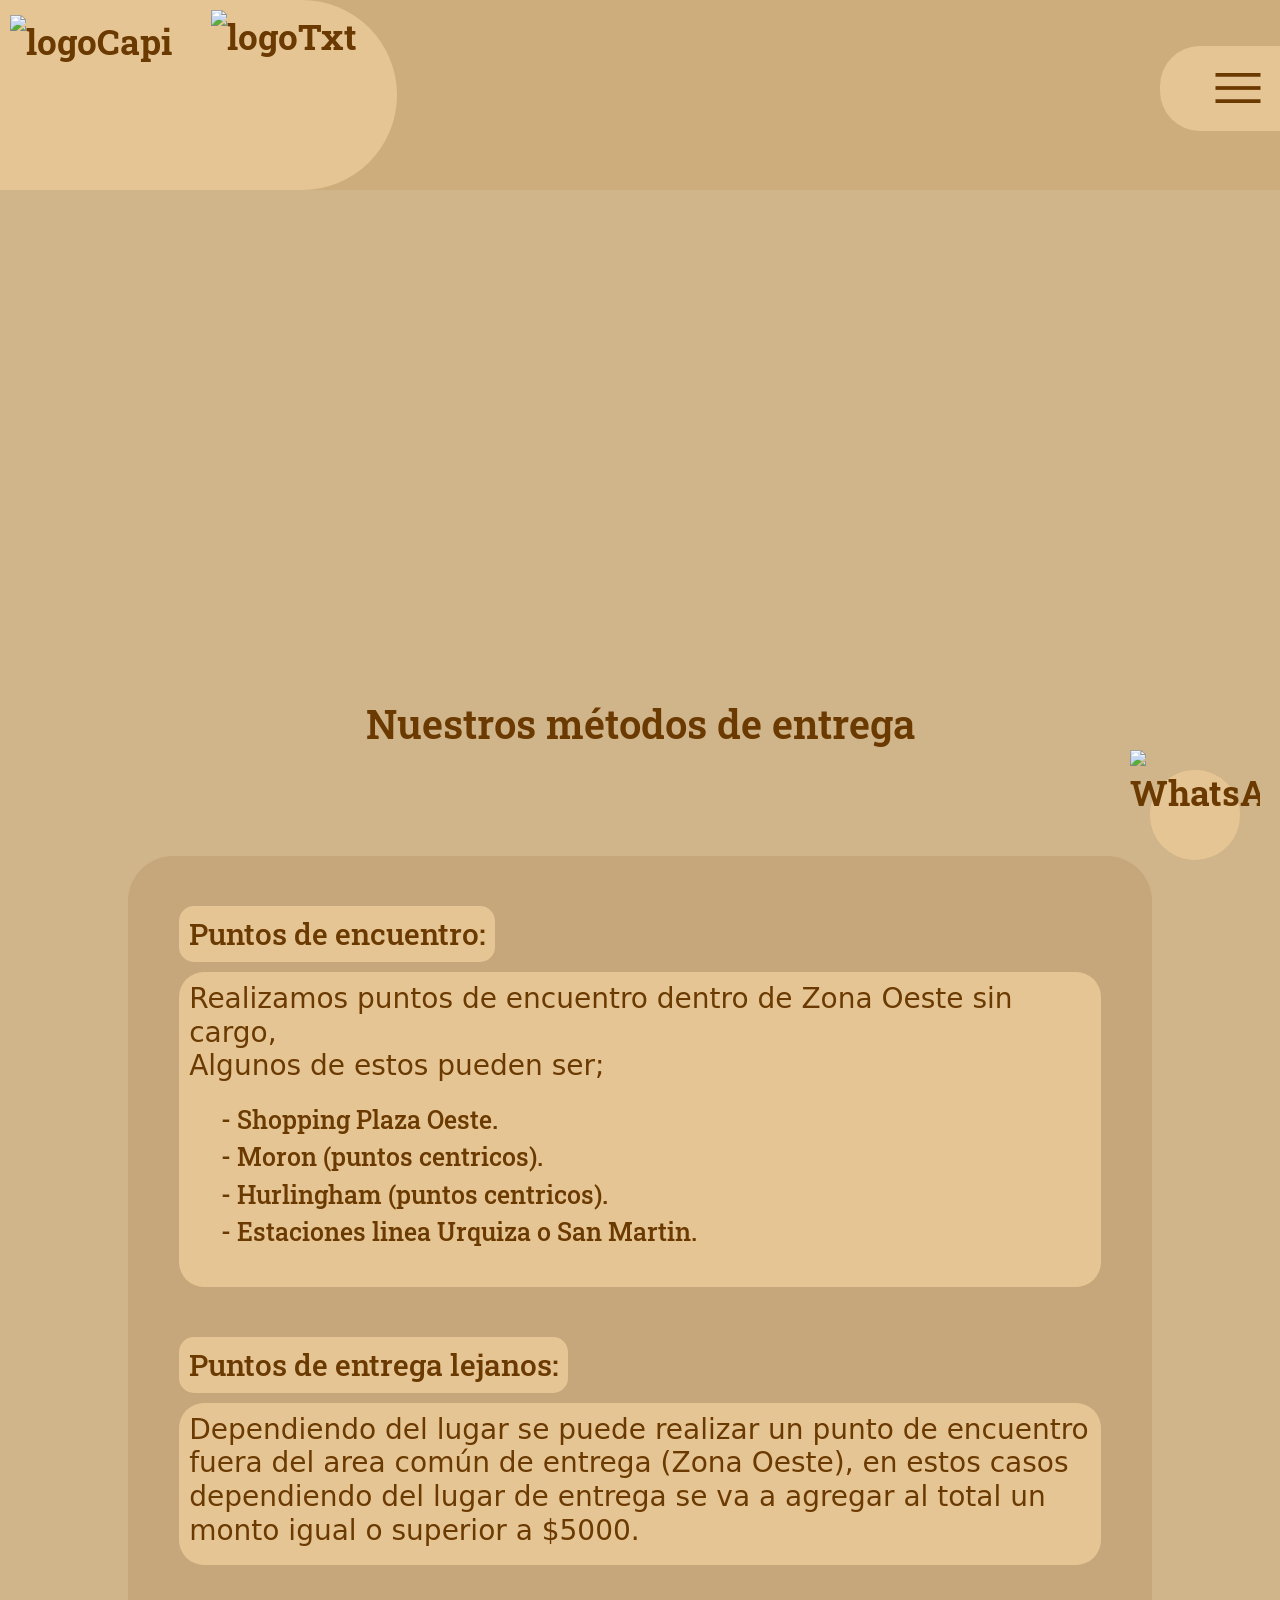
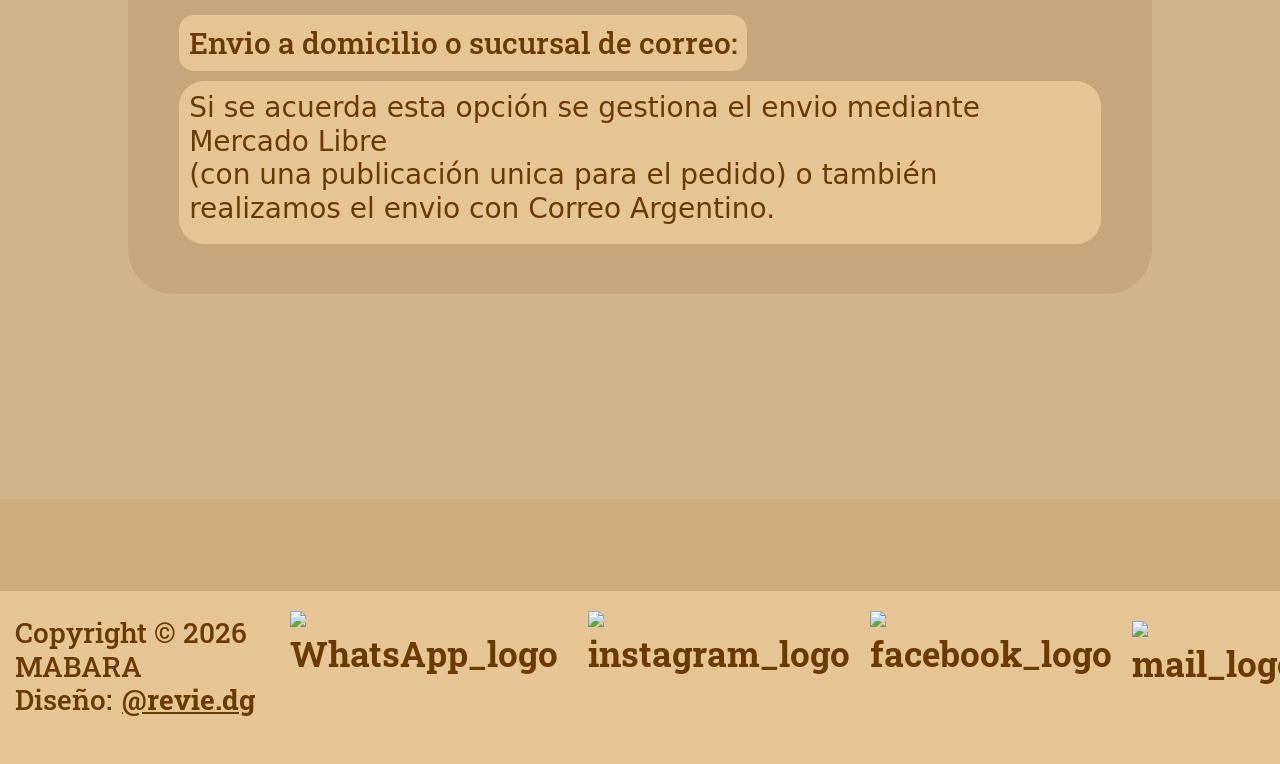
==== entregas.html @ 4dc9cf47 "Create entregas.html" ====
<!DOCTYPE html>
<html lang="en">

<head>
    <meta charset="UTF-8">
    <meta name="viewport" content="width=device-width, initial-scale=1.0">
    <title>MABARA - Entregas</title>
    <link rel="icon" type="image/png" sizes="32x32" href="./css/media/logoFavicon.png" />

    <link rel="stylesheet" href="./css/style.css" />

    <link href="https://cdn.jsdelivr.net/npm/bootstrap@5.3.8/dist/css/bootstrap.min.css" rel="stylesheet"
        integrity="sha384-sRIl4kxILFvY47J16cr9ZwB07vP4J8+LH7qKQnuqkuIAvNWLzeN8tE5YBujZqJLB" crossorigin="anonymous">
    <script src="https://cdn.jsdelivr.net/npm/bootstrap@5.3.8/dist/js/bootstrap.bundle.min.js"
        integrity="sha384-FKyoEForCGlyvwx9Hj09JcYn3nv7wiPVlz7YYwJrWVcXK/BmnVDxM+D2scQbITxI"
        crossorigin="anonymous"></script>

    <link href="https://fonts.googleapis.com/css2?family=Material+Symbols+Outlined" rel="stylesheet" />
</head>

<body class="bodyStyle" data-page="entregas" style="align-items: center;">
    <header id="header">
        <nav>
            <div id="logoCapiNav">
                <a href="/index.html">
                    <img src="./css/media/logoCapi.png" alt="logoCapi" id="logoCapi">
                </a>

                <a href="/index.html">
                    <img src="./css/media/logoTxt.png" alt="logoTxt" id="logoTxt">
                </a>
            </div>
            <ul id="accesosNav">
                <li>
                    <a class="accesos" href="index.html" data-link="index">Inicio</a>
                </li>
                <li>
                    <a class="accesos" href="entregas.html" data-link="entregas">Entregas</a>
                </li>
                <li>
                    <a class="accesos" href="nosotros.html" data-link="nosotros">Nosotros</a>
                </li>
            </ul>
            <ul target="_blank" aria-label="menuIcon" id="menuIconDiv">
                <button data-bs-toggle="modal" data-bs-target="#modalMenu"
                    style="background-color: transparent; border: transparent;">
                    <span id="menuIcon" class="material-symbols-outlined">
                        menu
                    </span>
                </button>
            </ul>
            <div id="redesNav">
                <a id="logoWpp" style="font-size: small !important; margin-left: 25px;"
                    href="https://api.whatsapp.com/send/?phone=5491126848312" target="_blank" rel="noopener noreferrer">
                    <img src="./css/media/logoWpp.png" alt="whatsapp" class="redesSociales">
                </a>
                <a style="font-size: small !important;" href="https://www.instagram.com/mabara.ar" target="_blank"
                    rel="noopener noreferrer">
                    <img src="./css/media/logoIg.png" alt="instagram" class="redesSociales">
                </a>
                <a style="font-size: small !important;" href="https://www.facebook.com/mabara.art" target="_blank"
                    rel="noopener noreferrer">
                    <img src="./css/media/logoFb.png" alt="facebook" class="redesSociales"
                        style="width: 65px; height: 55px;">
                </a>
                <a style="font-size: small !important;"
                    href="https://mail.google.com/mail/?view=cm&fs=1&to=mabara.contacto@gmail.com" target="_blank"
                    rel="noopener noreferrer">
                    <img src="./css/media/logoMail.png" alt="gmail" class="redesSociales">
                </a>
            </div>
        </nav>

        <div class="modal fade" id="modalMenu" data-bs-keyboard="false" tabindex="-1"
            aria-labelledby="staticBackdropLabel" aria-hidden="true">
            <div class="modal-dialog modal-dialog-centered">
                <div class="modal-content" style="background-color: #CDAD7B;">
                    <div class="modal-header">
                        <h1 class="modal-title fs-5" id="staticBackdropLabel"
                            style="font-family: 'Roboto Slab', serif; font-size: 28px !important; color: #6B3A01;">
                            Menu</h1>
                        <button data-bs-dismiss="modal" aria-label="Close"
                            style="position: absolute; right: 0; cursor: pointer; background-color: transparent; border: transparent;">
                            <span id="iconCloseModal" class="material-symbols-outlined">
                                close
                            </span>
                        </button>
                    </div>
                    <div class="modal-body">
                        <ul id="accesosNavModal">
                            <li style="padding: 20px;">
                                <a class="accesos" href="index.html" data-link="index">Inicio</a>
                            </li>
                            <li style="padding: 20px;">
                                <a class="accesos" href="entregas.html" data-link="entregas">Entregas</a>
                            </li>
                            <li style="padding: 20px;">
                                <a class="accesos" href="nosotros.html" data-link="nosotros">Nosotros</a>
                            </li>
                        </ul>
                    </div>
                    <div class="modal-footer justify-content-center">
                        <button id="btnCloseModal" data-bs-dismiss="modal" aria-label="Close">Cerrar</button>
                    </div>
                </div>
            </div>
        </div>
    </header>

    <div id="tituloNosDiv">
        <h4 id="tituloNos" style="font-size: 45px">Nuestros métodos de entrega</h4>
    </div>

    <main id="divMainMe">

        <h1 class="mobileEntregas titulosEntregasSt">
            Puntos de encuentro:</h1>
        <div class="divPuntoDeEncuentro">
            <h3 style="color: #6B3A01;">Realizamos puntos de encuentro dentro de Zona Oeste sin cargo,<br>Algunos de
                estos pueden ser;</h3>
            <ul style="font-size: 25px; font-weight: 500 !important;">
                <li>- Shopping Plaza Oeste.</li>
                <li>- Moron (puntos centricos).</li>
                <li>- Hurlingham (puntos centricos).</li>
                <li>- Estaciones linea Urquiza o San Martin.</li>
            </ul>
        </div>

        <h1 class="mobileEntregas titulosEntregasSt">
            Puntos de entrega lejanos:</h1>
        <div class="divPuntoDeEncuentro">
            <h3 style="color: #6B3A01;">Dependiendo del lugar se puede realizar un punto de encuentro fuera del area
                común de entrega (Zona Oeste), en estos casos dependiendo del lugar de entrega se va a agregar al total
                un monto igual o superior a $5000.</h3>
        </div>

        <h1 class="mobileEntregas titulosEntregasSt">
            Envio a domicilio o sucursal de correo:</h1>
        <div class="divPuntoDeEncuentro" style="margin-bottom: 50px;">
            <h3 style="color: #6B3A01;">Si se acuerda esta opción se gestiona el envio mediante Mercado Libre<br>(con
                una publicación unica para el pedido) o también realizamos el envio con Correo Argentino.</h3>
        </div>

    </main>

    <footer id="footer">
        <div id="copyrightDiv">
            <h1 style="width: 100%; padding: 15px; font-size: 28px !important;">Copyright © 2026 
                MABARA<br>Diseño:<a style="font-size: 28px !important; text-decoration: underline !important;" href="https://www.instagram.com/revie.dg" target="_blank" rel="noopener noreferrer">@revie.dg</a></h1>
            <div style="display: inline-flex; padding-right: 60px;">
                <a href="https://api.whatsapp.com/send/?phone=5491126848312" target="_blank" rel="noopener noreferrer">
                    <img class="redesSociales" src="./css/media/logoWpp.png" alt="WhatsApp_logo"
                        style="width: 50px; height: 50px; margin-bottom: 45px;">
                </a>
                <a href="https://www.instagram.com/mabara.ar" target="_blank" rel="noopener noreferrer">
                    <img class="redesSociales" src="./css/media/logoIg.png" alt="instagram_logo"
                        style="width: 60px; height: 55px; padding-left: 10px; margin-bottom: 45px;">
                </a>
                <a href="https://www.facebook.com/mabara.art" target="_blank" rel="noopener noreferrer">
                    <img class="redesSociales" src="./css/media/logoFb.png" alt="facebook_logo"
                        style="width: 65px; height: 55px; margin-bottom: 45px;">
                </a>
                <a href="https://mail.google.com/mail/?view=cm&fs=1&to=mabara.contacto@gmail.com" target="_blank"
                    rel="noopener noreferrer">
                    <img class="redesSociales" src="./css/media/logoMail.png" alt="mail_logo"
                        style="width: 50px; height: 50px; padding-top: 10px; margin-bottom: 45px;">
                </a>
            </div>
        </div>
    </footer>

    <a id="wpp" href="https://api.whatsapp.com/send/?phone=5491126848312&text&type=phone_number&app_absent=0"
        class="whatsapp-float" target="_blank" aria-label="Chat en WhatsApp">
        <img src="./css/media/logoWppFixed.png" alt="WhatsApp" loading="lazy">
    </a>

    <a target="_blank" aria-label="toTopIcon">
        <span id="toTopIcon" class="material-symbols-outlined toTopIcon">
            arrow_upward
        </span>
    </a>

    <script src="./code.js"></script>
</body>

</html>
---- css/style.css ----
@import url('https://fonts.googleapis.com/css2?family=Roboto+Slab:wght@100..900&family=Rokkitt:ital,wght@0,100..900;1,100..900&display=swap');

.bodyStyle {
    background-color: #D1B58A;
    /* acomodar el foooter */
    min-height: 100vh;
    display: flex;
    flex-direction: column;
    position: relative;
}

.activo {
    color: #E6C595 !important;
    background-color: #6B3A01 !important;
    padding: 15px;
    border-radius: 15px;
}

#header {
    background-color: #CDAD7B;
    width: 100%;
    height: 190px;
    top: 0;
    left: 0;
    right: 0;
    position: absolute;
    display: flex;
}

#logoCapiNav {
    position: absolute;
    left: 0;
    height: 100%;
    width: max-content;
    background-color: #E6C595;
    border-top-right-radius: 95px;
    border-bottom-right-radius: 95px;
}

#logoCapi {
    height: 85%;
    width: auto;
    margin-top: 15px;
}

#logoTxt {
    height: 35%;
    width: auto;
    margin-top: 5px;
    margin-left: 10px;
    padding-right: 30px;
}

a,
ul {
    list-style: none;
    text-decoration: none !important;
    color: #6B3A01 !important;
    font-size: 35px;
    font-family: 'Roboto Slab', serif;
    font-weight: 700;
    border-radius: 15px;
    padding: 10px;
    transition: all 0.4s ease;
}

.accesos:hover {
    color: #E6C595 !important;
    background-color: #6B3A01 !important;
    padding: 15px;
    border-radius: 15px;
}

#accesosNavModal{
    display: flex;
    flex-direction: column;
    align-items: center;
    justify-content: center;
}

#menuIconDiv {
    display: none;
    position: absolute;
    right: 0;
    top: 24%;
    height: 45%;
    width: min-content;
    max-width: 200px;
    background-color: #E6C595;
    border-bottom-right-radius: 0px;
    border-top-right-radius: 0px;
    border-top-left-radius: 40px;
    border-bottom-left-radius: 40px;
    align-items: center;
    justify-content: center;
    cursor: pointer;
}

#menuIcon {
    display: flex;
    font-size: 60px !important;
    color: #6B3A01 !important;
    cursor: pointer;
    margin-left: 10%;
    transition: all 0.3s ease;
    border-radius: 15px;
    padding: 3px;
}

#menuIcon:hover {
    scale: 0.92;
}

#btnMenuIcon:focus {
    outline: none !important;
    box-shadow: none !important;
}

#accesosNav {
    position: absolute;
    margin-left: 650px;
    display: flex;
    align-items: center;
    gap: 65px;
    margin-top: 60px;
}

#accesosNavMobile {
    display: none;
    background-color: #CDAD7B;
    width: 100%;
    height: max-content;
    margin-top: 290px;
    border-radius: 0px;
    text-align: center;
    align-items: center;
}

#redesNav {
    position: absolute;
    right: 0;
    top: 115px;
    display: flex;
    width: max-content;
    height: 75px;
    background-color: #E6C595;
    margin-top: 75px;
    border-bottom-left-radius: 40px;
}

.redesSociales {
    height: 90%;
    width: auto;
    transition: all 0.3s ease;
}

.redesSociales:hover {
    transform: scale(1.15);
}

#mainDiv {
    display: flex;
    flex-direction: column;
    width: 100%;
    height: max-content;
    /* Ajustado para que no choque con el header */
    margin-bottom: 350px;
    justify-content: center;
    align-items: center;
    /* Esto centra verticalmente el slide */
    text-align: center;
    padding: 20px;
    /* Un poco de aire a los costados en celular */
}

#slideDiv {
    display: flex;
    flex-direction: column;
    justify-content: center;
    /* Centra contenido verticalmente */
    align-items: center;
    /* RESPONSIVIDAD: */
    width: 90%;
    /* Ocupa todo lo disponible... */
    max-width: 570px;
    /* ...hasta llegar a 700px */
    height: auto;
    /* Altura automática según el contenido */
    padding-bottom: 40px;
    /* Espacio para el texto de abajo */
    background-color: #b09871be;
    border-radius: 45px;
    box-shadow: 0 10px 20px rgba(0, 0, 0, 0.1);
    /* Sombra suave opcional */
    margin-top: 350px;
    margin-bottom: 350px;
}

#tituloSlide {
    color: #6B3A01;
    font-size: 30px !important;
    font-family: 'Roboto Slab', serif;
    padding-top: 70px;
}

.imgTxt {
    color: #6B3A01;
    font-size: 15px;
    font-family: 'Roboto Slab', serif;
    padding: 10px;
}

h5 {
    color: #6B3A01 !important;
    font-size: 30px !important;
    font-family: 'Roboto Slab', serif;
    padding: 7px;
    width: max-content;
    background-color: #CDAD7B;
    border-radius: 10px;
}

h1 {
    color: #6B3A01 !important;
    font-size: 30px !important;
    font-family: 'Roboto Slab', serif;
    margin: 0;
    /* elimina el espacio extra por defecto */
    padding: 5px 10px;
    /* menos padding vertical */
    width: max-content;
}

/* Quitamos el ancho fijo del item para que la animación sea fluida */
.imgSlide {
    /* Quitamos el padding gigante de 70px que achicaba mucho la foto */
    width: 100%;
    max-width: 650px;
    /* Tamaño máximo de la foto en escritorio */
    height: auto;
    max-height: 600px;
    /* Para que no sean eternas de alto */
    object-fit: contain;
    /* Asegura que se vea la foto entera */
    margin: 0 auto;
    /* Centrar */
    padding: 20px;
    /* Padding más moderado */
    border-radius: 60px !important;
    /* Bordes un poco redondeados a la foto */
    padding: 70px;
}

#textoFooter {
    color: #6B3A01;
    font-family: 'Roboto Slab', serif;
    font-weight: bold;
    font-size: 30px;
    margin-top: 10px;
    margin-bottom: 20px;
    background-color: #E6C595;
    width: 85%;
    border-radius: 25px;
    padding: 20px;
}

#divCatalogo {
    margin-top: 350px;
    width: 100%;
    height: max-content;
    display: flex;
    flex-direction: column;
    text-align: center;
    align-items: center;
    justify-content: center;
    justify-items: center;
}

.material-symbols-outlined {
    color: #6B3A01 !important;
    font-size: 50px !important;
    cursor: default;
}

#inputSearch {
    height: 55px;
    width: 80%;
    border: none;
    border-bottom: 7px solid #6B3A01;
    border-radius: 5px;
    margin: 10px;
    background-color: transparent;
    font-size: 30px;
    color: #6B3A01;
    font-family: 'Roboto Slab', serif;
    padding-left: 5px;
    padding-bottom: 10px;
}

#inputSearch:focus {
    outline: none !important;
}

#inputSearch::placeholder {
    color: #6b3a0196;
    font-size: 30px;
    opacity: 0.85;
}

#divSearch {
    display: flex;
    align-items: center;
    text-align: center;
    justify-content: center;
    width: 90%;
}

#divFiltrado {
    display: flex;
    height: min-content;
    width: min-content;
    background-color: #b098716c;
    margin-top: 60px;
    text-align: center;
    align-items: center;
    justify-content: center;
    justify-items: center;
    padding: 25px;
    border-radius: 50px;
}

.radioInpsSt {
    display: flex;
    border: 4px solid #6B3A01;
    border-radius: 10px;
    padding: 20px;
    width: max-content;
    height: auto;
    color: #6B3A01;
    font-family: 'Roboto Slab', serif;
    font-weight: 700;
    font-size: 25px;
    margin-left: 20px;
}

.form-check-input {
    outline: none !important;
    /* Elimina el borde azul al enfocar */
    box-shadow: none !important;
    /* Elimina la sombra al enfocar */
    border-color: #8B7B53 !important;
    cursor: pointer;
}

.form-check-input:checked {
    background-color: #6B3A01 !important;
    border: 2px solid #E6C595 !important;
}

.categoriaSt {
    border-radius: 10px;
    height: min-content;
    white-space: wrap;
    margin: 0;
    padding: 10px;
    transition: all 0.3s ease;
}

.categoriaSt:hover {
    background-color: #6B3A01 !important;
    color: #E6C595 !important;
    cursor: pointer;
    border-radius: 10px;
    padding: 10px;
    white-space: nowrap;
}

#btnNextCategoria {
    margin-left: 20px;
    padding-top: 100px;
    background-color: transparent;
    border: none;
}

#btnPrevCategoria {
    margin-right: 20px;
    padding-top: 100px;
    background-color: transparent;
    border: none;
}

#btnNextCategoria:focus,
#btnPrevCategoria:focus {
    outline: none !important;
    box-shadow: none !important;
}

#iconoPrevCat {
    cursor: pointer;
    padding: 5px;
    padding-left: 15px;
    border-radius: 40px;
    transition: all 0.3s ease;
}

#iconoPrevCat:hover {
    scale: 1.2;
}


#iconoNextCat {
    cursor: pointer;
    padding: 5px;
    padding-left: 15px;
    border-radius: 40px;
    transition: all 0.3s ease;
}

#iconoNextCat:hover {
    scale: 1.2;
}

/* El contenedor principal de las categorías */
#divCategorias {
    margin-top: 100px;
    display: flex;
    /* Alinea los items en una fila */
    overflow-x: auto;
    /* Permite el scroll horizontal */
    overflow-y: hidden;
    /* Evita scroll vertical accidental */
    white-space: nowrap;
    /* Obliga a los items a quedarse en una sola línea */
    gap: 15px;
    /* Espacio entre cada categoría */
    padding: 10px 5px;
    /* Espacio para que no respire contra los bordes */

    /* Mejora el scroll en móviles */
    scroll-snap-type: x mandatory;
    scroll-behavior: smooth;
    -webkit-overflow-scrolling: touch;
}

/* Los items individuales (links o botones) */
.item-categoria {
    flex: 0 0 auto;
    /* IMPORTANTE: evita que los botones se achiquen */
    scroll-snap-align: start;
    /* Hace que el item "encaje" al scrollear */
    display: inline-block;
}

/* Para Chrome, Safari y Opera */
#divCategorias::-webkit-scrollbar {
    display: none;
}

/* Para IE, Edge y Firefox */
#divCategorias {
    -ms-overflow-style: none;
    /* IE and Edge */
    scrollbar-width: none;
    /* Firefox */
}

#btnCloseModal{
    font-family: 'Roboto Slab', serif;
    font-size: 25px;
    background-color: transparent;
    border: 2px solid #6B3A01;
    padding: 15px;
    color: #6B3A01;
    border-radius: 10px;
    transition: all 0.3s ease;
    font-weight: 700;
}

#btnCloseModal:hover {
    background-color: #6B3A01;
    color: #E6C595 !important;
    border: 2px solid #6B3A01;
}

#btnViewCategorias {
    font-family: 'Roboto Slab', serif;
    margin-top: 70px;
    font-size: 24px;
    font-weight: 600;
    padding: 10px;
    color: #E6C595;
    background-color: #6B3A01;
    border: none;
    border-radius: 15px;
    box-shadow: 0 4px 8px rgba(0, 0, 0, 0.3);
    transition: all 0.3s ease;
}

#btnViewCategorias:hover {
    transform: scale(0.95);
}

#iconCloseModal{
    cursor: pointer;
    transition: all 0.3s ease;
}

#iconCloseModal:hover{
  rotate: 90deg;
}

/* css productos */

.categoriaTag {
    display: flex;
    font-size: 18px;
    color: #6B3A01;
    opacity: 0.8;
    margin-top: 10px;
    padding: 15px;
}

.productos {
    margin-top: 60px;
    display: grid;
    gap: 50px;
    flex-wrap: wrap;
    /* permite que se apilen en varias filas */
    justify-content: center;
    padding: 30px;
}

.producto {
    position: relative;
    flex: 1 1 150px;
    /* ocupa mínimo 200px y se adapta */
    max-width: 350px;
    height: max-content;
    background-color: #b09871b0;
    border-radius: 10px;
    padding: 15px;
    text-align: center;
    justify-items: center;
    cursor: default;
    transition: transform 0.3s ease;
    font-family: 'Roboto Slab', serif;
    font-weight: 700;
    color: #6B3A01;
    font-size: 28px !important;
    padding: 10px;
    box-shadow: 0 4px 8px rgba(0, 0, 0, 0.3);
}

.producto:hover {
    transform: scale(1.03);
    box-shadow: 0 8px 16px rgba(0, 0, 0, 0.4);
}

.descProducto {
    width: 100%;
    height: max-content;
    background-color: #E6C595;
    text-align: center;
    border-bottom-right-radius: 20px;
    border-bottom-left-radius: 20px;
}

.descProducto:hover {
    cursor: pointer !important;
    border: 2px solid #6B3A01 !important;
    border-top: 0px !important;
}

.descProducto:hover .iconoDescProducto {
    cursor: pointer !important
}

/* Esto oscurece el fondo cuando el modal está abierto */
#lightboxNativo::backdrop {
    background-color: rgba(0, 0, 0, 0.61);
    backdrop-filter: blur(4px);
}

.txtDesc {
    font-size: 20px !important;
    padding: 15px;
    width: 95%;
    /* Ocupa el ancho disponible */

    text-align: start !important;

    /* 2. Control de apilamiento (envoltura) */
    white-space: pre-line;
    /* Asegura que el texto salte de línea */
    overflow-wrap: break-word;
    /* Rompe palabras largas si es necesario */
    word-break: break-word;
    /* Compatibilidad adicional */

    /* 3. Opcional: Box-sizing */
    box-sizing: border-box;
    /* Asegura que el padding no agrande el ancho total */

    display: none;
    /* Oculto por defecto */

    /* --- CAMBIOS PARA QUE FLOTE --- */
    position: absolute;
    /* Lo saca del flujo y deja de empujar */
    z-index: 100;
    /* Asegura que esté por encima de los botones */
    left: 0;
    /* Alineado a la izquierda del padre */
    background-color: #E6C595;
    /* Usa el mismo color beige de tu card */
    border-radius: 20px;
    /* Opcional: para que combine con las esquinas */
    box-shadow: 0px 10px 15px rgba(0, 0, 0, 0.1);
    /* Opcional: para dar efecto de profundidad */

    /* centrado*/
    left: 0;
    right: 0;
    margin: 0 auto;

    margin-top: 10px;
}

.txtDesc:hover {
    border: 1px solid #6B3A01 !important;
}

#descIconYTextoDiv {
    display: inline-flex;
    cursor: pointer !important
}

#btnTxtVerDesc {
    padding-top: 8px;
    padding-left: 15px;
    font-size: 24px !important;
    cursor: pointer !important;
}

.producto img {
    left: 0;
    width: 100%;
    height: 365px;
    border-top-right-radius: 15px;
    border-top-left-radius: 15px;
    margin-top: 10px;
}

.producto img:hover {
    cursor: zoom-in;
}

.producto p {
    padding: 10px;
    margin: 5px;
    background-color: #E6C595;
    border-radius: 10px;
    width: max-content;
    font-size: 24px !important;
}

.producto h2 {
    padding: 10px;
    margin: 5px;
    border-radius: 10px;
    width: fit-content;
    font-size: 31px !important;
}

.botones {
    display: flex;
    justify-content: space-around;
    margin-top: 15px;
}

.btnProducto {
    background-color: #6B3A01;
    color: #E6C595 !important;
    padding: 8px 12px;
    border-radius: 6px;
    text-decoration: none;
    transition: all 0.3s ease;
    margin: 10px;
    font-size: 22px !important;
}

.btnProducto:hover {
    transform: scale(0.93);
}

.whatsapp-float {
    position: fixed;
    bottom: 40px;
    right: 40px;
    z-index: 999;
    background-color: #E6C595;
    width: 90px;
    height: 90px;
    border-radius: 50%;
    display: flex;
    justify-content: center;
    align-items: center;
    transition: transform 0.3s ease;
}

.whatsapp-float img {
    width: 130px;
    height: 130px;
}

.whatsapp-float:hover {
    transform: scale(1.1);
}

.fade-slide {
    animation: fadeSlide 0.5s ease-in-out;
}

@keyframes fadeSlide {
    from {
        opacity: 0;
        transform: translateX(30px);
    }

    to {
        opacity: 1;
        transform: translateX(0);
    }
}

#toTopIcon {
    background-color: #6B3A01;
    border-radius: 60%;
    font-size: 55px !important;
    padding: 5px;
    cursor: pointer;
    position: fixed;
    color: #E6C595 !important;
    right: 50px;
    bottom: 150px;
    transition: all 0.3s ease;
}

#toTopIcon:hover {
    transform: scale(0.93);
}

.titulo-error {
    color: #6B3A01;
    font-family: 'Roboto Slab', serif;
    font-size: 40px;
    font-weight: bold;
    flex-wrap: wrap;
}

#sinResultados {
    display: none;
    background-color: #b0987148;
    padding: 20px;
    border-radius: 25px;
    max-width: 90%;
    text-align: center;
    justify-content: center;
    align-items: center;
}

#txtSecundarioSr {
    color: #6B3A01;
    font-family: 'Roboto Slab', serif;
    font-size: larger;
}

#footer {
    position: absolute;
    bottom: 0;
    width: 100%;
    background-color: #CDAD7B;
    height: 265px;
    display: flex;
}

#copyrightDiv {
    margin-top: auto;
    display: inline-flex;
    bottom: 0;
    left: 0;
    width: max-content;
    height: 65%;
    background-color: #E6C595;
    border-top-right-radius: 70px;
    text-align: left;
    padding-top: 10px;
}

#mainDivNosotros {
    display: flex;
    align-items: center;
    justify-content: center;
    text-align: center;
    margin-bottom: 100px;
}

#divMainContacto {
    display: flex;
    flex-direction: column;
    width: 35%;
    text-align: center;
    align-items: center;
    margin-right: 10%;
}

#divContactoRedes {
    display: flex;
    flex-direction: column;
    margin-top: 50px;
    background-color: #6b3a01;
    align-items: center;
    padding: 15px;
    border-radius: 35px;
    width: 100%;
}

.listaRedesContacto {
    color: #6B3A01 !important;
    background-color: #E6C595;
    font-size: 28px;
    width: max-content;
    padding: 15px;
}

#divMainMe {
    margin-top: 70px;
    margin-bottom: 450px;
    width: 80%;
    height: max-content;
    background-color: #6b3a011c;
    align-items: center;
    border-radius: 45px;
}

.divPuntoDeEncuentro {
    margin-left: 5%;
    margin-right: 5%;
    padding: 10px;
    width: 90%;
    height: max-content;
    background-color: #E6C595;
    text-align: start;
    border-radius: 25px;
    margin-top: 10px;
}

.titulosEntregasSt {
    background-color: #E6C595;
    padding: 10px;
    font-size: 30px !important;
    margin-top: 50px;
    border-radius: 15px;
    width: max-content;
    margin-left: 5%;
    margin-right: 5%;
    text-align: center;
}

.img-container {
    position: relative;
    width: 100%;
}

.img-producto-principal {
    width: 100%;
    display: block;
    cursor: pointer;
}

.flecha-nav {
    height: min-content;
    position: absolute;
    top: 50%;
    transform: translateY(420%);
    transition: all 0.3s ease;
    background: transparent;
    color: #502f09;
    border: none;
    cursor: pointer;
    font-size: 45px;
}

.flecha-nav:hover {
    color: #E6C595;
}

.flecha-izq {
    left: 5px;
}

.flecha-der {
    right: 5px;
}

#tituloNosDiv {
    width: 100%;
    height: min-content;
    margin-top: 350px;
    text-align: center;
}

#tituloNos {
    color: #6B3A01;
    font-family: 'Roboto Slab', serif;
    font-weight: 600;
}

/* Celulares (pantallas de tamaño chico) */
@media (min-width: 0px) and (max-width: 760px) {
    #redesNav {
        /*
        width: 100%;
        height: auto;
        align-items: center;
        justify-content: center;
        padding: 10px;
        border-radius: 0px;
        */
        display: none;
    }

    .producto {
        max-width: 325px;
    }

    .redesSociales {
        width: 55px;
        /* tamaño fijo para íconos */
        height: auto;
    }

    #menuIconDiv {
        display: flex;
    }

    #accesosNav {
        display: none;
    }

    #logoCapiNav {
        height: 100%;
    }

    #logoCapi {
        height: 60%;
        margin-top: 20%;
    }

    #logoTxt {
        display: none;
        /*
        margin-top: 60px;
        padding-right: 30px;
        */
    }

    #mainDiv {
        margin-top: 200px;
        margin-bottom: 450px;
    }

    #tituloSlide {
        font-size: 24px !important;
        width: fit-content;
        /* Título más chico en celular */
        padding-top: 30px;
    }

    #textoFooter {
        font-size: 24px;
    }

    #slideDiv {
        width: 85%;
        /* En celular ocupa casi todo el ancho */
        border-radius: 30px;
        margin-top: 150px;
        margin-bottom: 400px;
    }

    #divSearch {
        display: flex;
    }

    .item-categoria {
        /* --- LA CLAVE PARA QUE NO SE CORTEN --- */
        white-space: normal;
        /* Permite que el texto largo use 2 renglones */
        text-align: center;
        /* Centra el texto si se divide en dos líneas */
        max-width: 140px;
        /* Limita el ancho para forzar el salto de línea en nombres largos */
        line-height: 1.2;
        /* Reduce el espacio entre renglones del mismo item */
        font-size: 18px !important;
        /* Un tamaño más manejable para celulares */
    }

    .item-categoria:hover {
        /* --- LA CLAVE PARA QUE NO SE CORTEN --- */
        white-space: normal;
        /* Permite que el texto largo use 2 renglones */
        text-align: center;
        /* Centra el texto si se divide en dos líneas */
        max-width: 140px;
        /* Limita el ancho para forzar el salto de línea en nombres largos */
        line-height: 1.2;
        /* Reduce el espacio entre renglones del mismo item */
        font-size: 18px !important;
        /* Un tamaño más manejable para celulares */
    }

    #divControlesCategorias {
        width: 100% !important;
    }

    #divCategorias {
        width: 100% !important;
        font-size: 15px !important;
        margin-top: 50px;
    }

    #btnNextCategoria {
        padding-top: 50px;
    }

    #btnPrevCategoria {
        padding-top: 50px;
    }

    .imgSlide {
        padding: 10px;
        /* Menos padding en celular para que la foto se vea grande */
        max-width: 100%;
    }

    #inputSearch {
        font-size: 19px !important;
    }

    #inputSearch::placeholder {
        font-size: 19px !important;
    }

    #divFiltrado {
        flex-direction: column;
    }

    .radioInpsSt {
        flex-direction: column;
    }

    #divCatalogo {
        margin-top: 35px
    }

    #footer {
        height: 375px;
    }

    #copyrightDiv {
        height: max-content;
        width: 85%;
        flex-direction: column;
    }

    #toTopIcon {
        bottom: 70px;
        right: 50px;
    }

    .whatsapp-float {
        display: none;
    }

    #mainDivNosotros {
        flex-direction: column;
    }

    #divMainContacto {
        margin-top: 350px;
        width: 100%;
        margin-right: 0px;
    }

    #divContactoRedes {
        width: 100%;
        border-radius: 0px;
        align-items: center;
        text-align: center;
    }

    .listaRedesContacto {
        font-size: 26px;
        color: #E6C595 !important;
        background-color: transparent;
        padding: 0px;
    }

    #divMainMe {
        margin-top: 800px;
    }

    .mobileEntregas {
        width: 90%;
    }

    #divPuntoDeEncuentro {
        width: 80%;
    }

    #tituloNosDiv {
        margin-top: 300px;
    }

    #tituloNos {
        font-size: 35px !important;
        text-align: center;
    }

    #divMainMe {
        margin-top: 100px;
    }
}

/* columnas grid productos */

@media (min-width: 0px) and (max-width: 1000px) {
    .productos {
        grid-template-columns: repeat(1, 1fr);
        /* 1 columnas */
    }

    .item-categoria {
        /* --- LA CLAVE PARA QUE NO SE CORTEN --- */
        white-space: normal;
        /* Permite que el texto largo use 2 renglones */
        text-align: center;
        /* Centra el texto si se divide en dos líneas */
        max-width: 140px;
        /* Limita el ancho para forzar el salto de línea en nombres largos */
        line-height: 1.2;
        /* Reduce el espacio entre renglones del mismo item */
        font-size: 18px !important;
        /* Un tamaño más manejable para celulares */
    }

    .item-categoria:hover {
        /* --- LA CLAVE PARA QUE NO SE CORTEN --- */
        white-space: normal;
        /* Permite que el texto largo use 2 renglones */
        text-align: center;
        /* Centra el texto si se divide en dos líneas */
        max-width: 140px;
        /* Limita el ancho para forzar el salto de línea en nombres largos */
        line-height: 1.2;
        /* Reduce el espacio entre renglones del mismo item */
        font-size: 18px !important;
        /* Un tamaño más manejable para celulares */
    }
}

@media (min-width: 1001px) and (max-width: 1300px) {
    .productos {
        grid-template-columns: repeat(2, 1fr);
        /* 2 columnas */
    }
}

@media (min-width: 1301px) and (max-width: 1650px) {
    .productos {
        grid-template-columns: repeat(3, 1fr);
        /* 3 columnas */
    }
}

@media (min-width: 1651px) {
    .productos {
        grid-template-columns: repeat(4, 1fr);
        /* 4 columnas */
    }
}


/* Tablets (pantallas de tamaño medio) */
@media (min-width: 761px) and (max-width: 1400px) {
    #accesosNav {
        display: none;
    }

    .producto {
        max-width: 375px;
    }

    #redesNav {
        /*
        width: 100%;
        height: auto;
        align-items: center;
        justify-content: center;
        padding: 10px;
        border-radius: 0px;
        */
        display: none;
    }

    .redesSociales {
        width: 55px;
        /* tamaño fijo para íconos */
        height: auto;
    }

    #accesosNavMobile {
        display: none;
    }

    #logoCapiNav {
        height: 100%;
    }

    #mainDiv {
        margin-top: 250px;
    }

    #divCatalogo {
        margin-top: 35px
    }

    #divFiltrado {
        flex-direction: column;
    }

    .radioInpsSt {
        flex-direction: column;
    }

    #slideDiv {
        margin-top: 150px;
    }

    #mainDivNosotros {
        flex-direction: column;
    }

    #divMainContacto {
        margin-top: 350px;
        width: 100%;
        margin-right: 0px;
    }

    #divContactoRedes {
        width: 60%;
    }

    .listaRedesContacto {
        font-size: 28px;
    }

    #divMainMe {
        margin-top: 800px;
    }

    #tituloNosDiv {
        margin-top: 700px;
    }

    #tituloNos {
        font-size: 40px !important;
        text-align: center;
    }

    #divMainMe {
        margin-top: 100px;
    }

    #menuIconDiv {
        display: flex;
    }
}


/* Pantallas grandes */
@media (min-width: 1401px) {
    #accesosNav {
        display: flex;
    }

    .producto {
        max-width: 375px;
    }

    #logoCapiNav {
        height: 100%;
    }

    #menuIconDiv {
        display: none;
    }

    #menuIcon {
        display: none;
    }
}
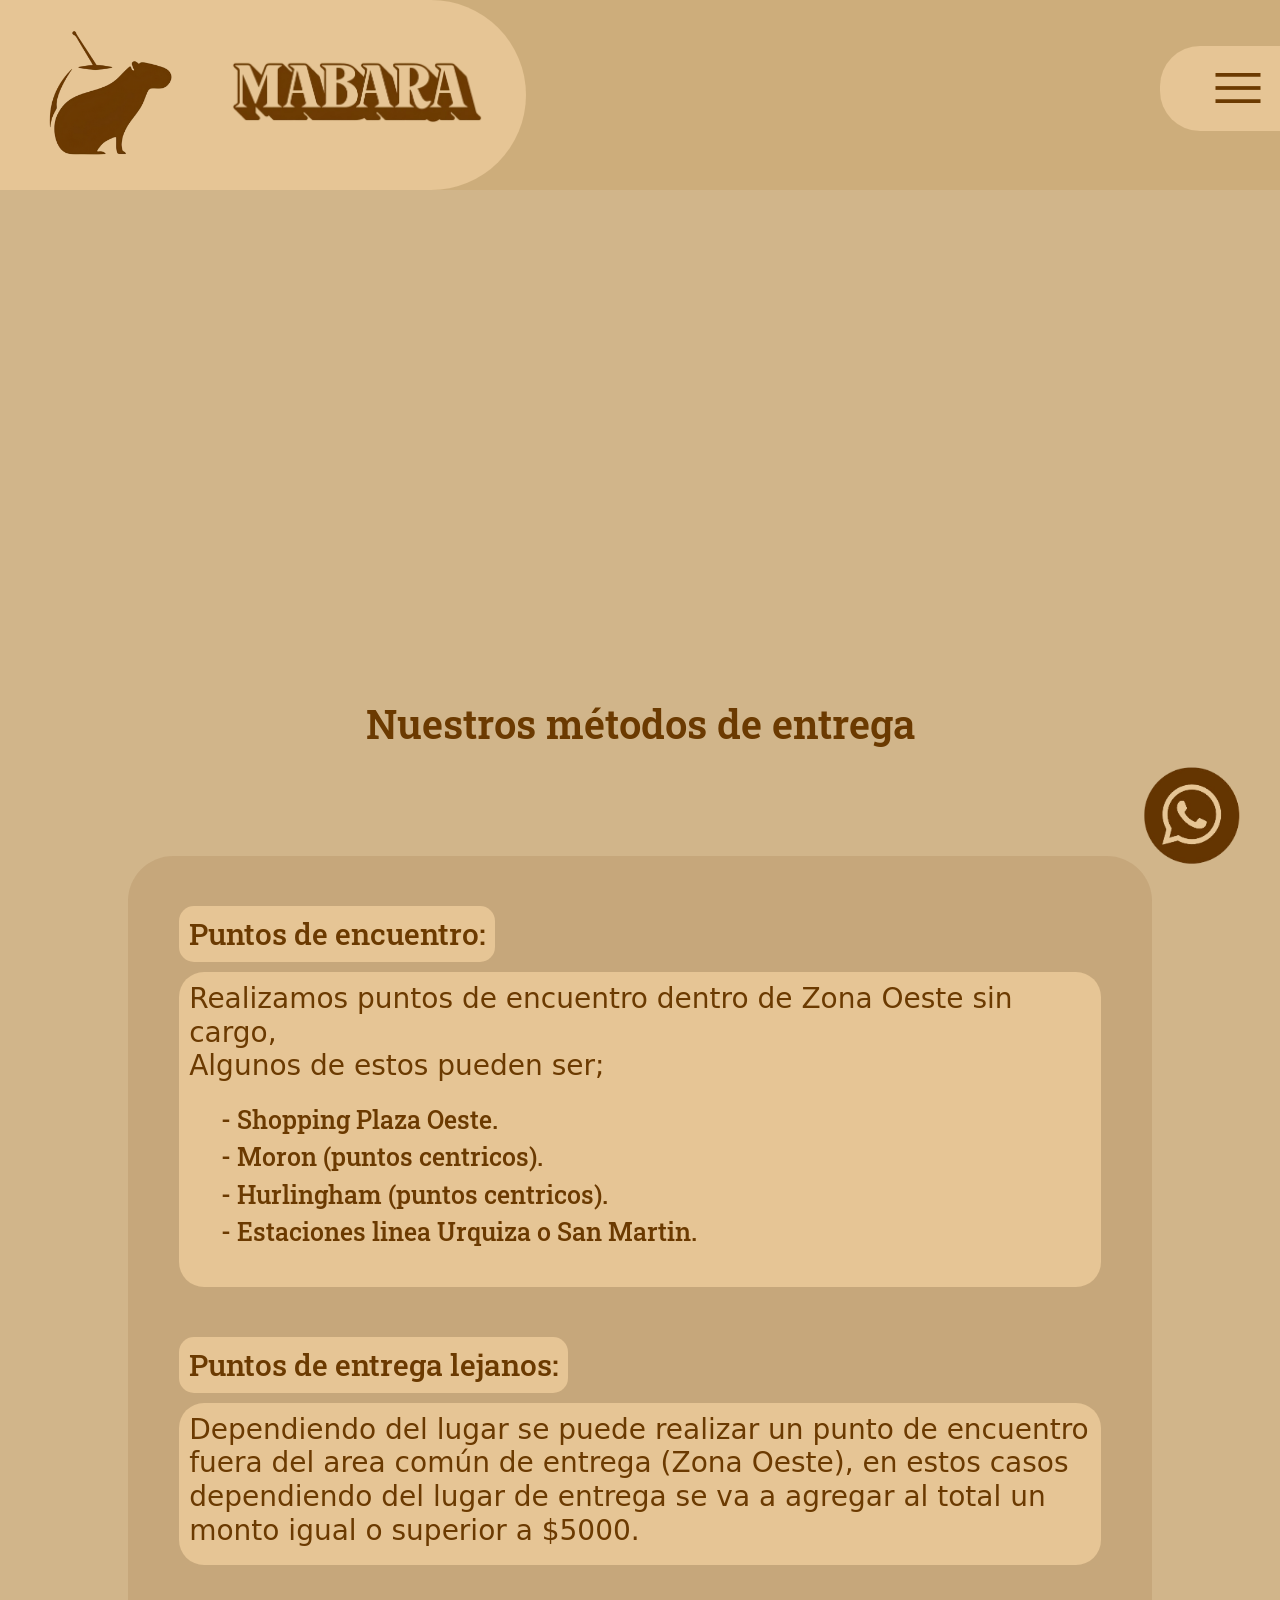
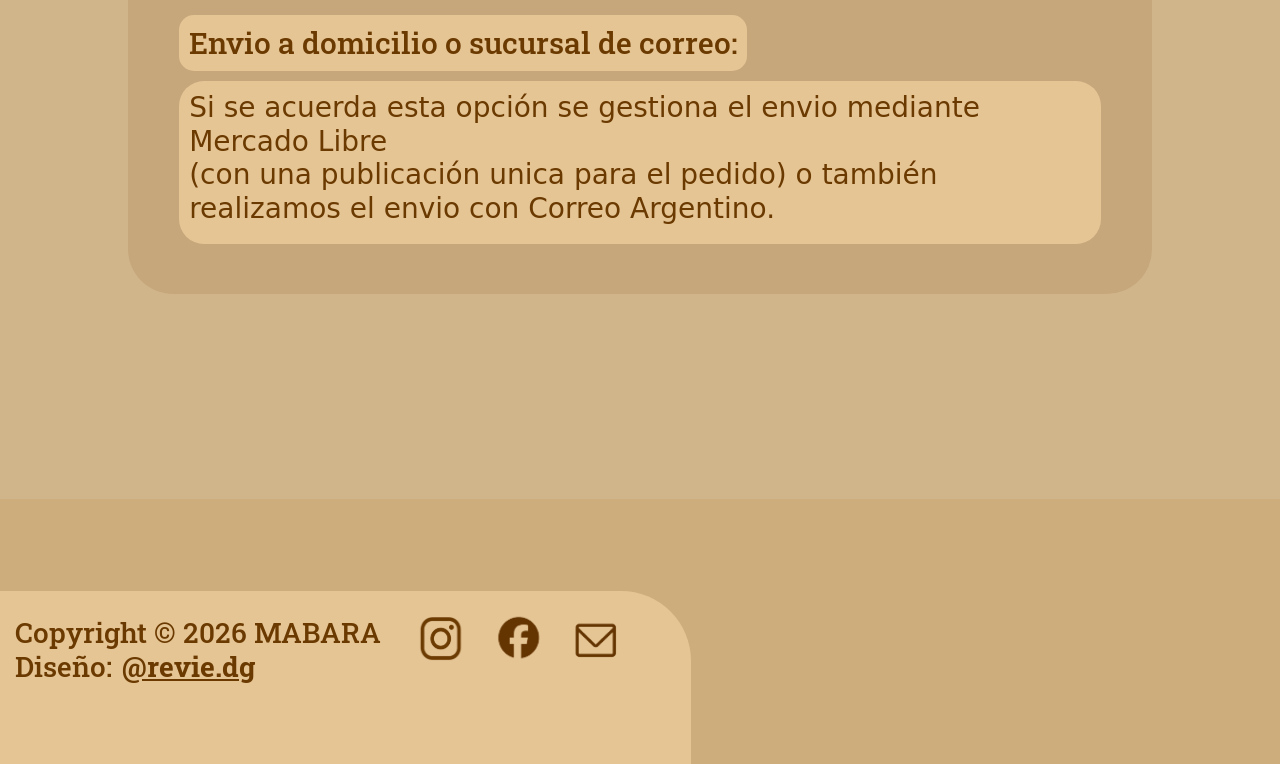
==== commit 70a541e4: "Update entregas.html" ====
--- a/entregas.html
+++ b/entregas.html
@@ -148,10 +148,6 @@
             <h1 style="width: 100%; padding: 15px; font-size: 28px !important;">Copyright © 2026 
                 MABARA<br>Diseño:<a style="font-size: 28px !important; text-decoration: underline !important;" href="https://www.instagram.com/revie.dg" target="_blank" rel="noopener noreferrer">@revie.dg</a></h1>
             <div style="display: inline-flex; padding-right: 60px;">
-                <a href="https://api.whatsapp.com/send/?phone=5491126848312" target="_blank" rel="noopener noreferrer">
-                    <img class="redesSociales" src="./css/media/logoWpp.png" alt="WhatsApp_logo"
-                        style="width: 50px; height: 50px; margin-bottom: 45px;">
-                </a>
                 <a href="https://www.instagram.com/mabara.ar" target="_blank" rel="noopener noreferrer">
                     <img class="redesSociales" src="./css/media/logoIg.png" alt="instagram_logo"
                         style="width: 60px; height: 55px; padding-left: 10px; margin-bottom: 45px;">
--- a/css/style.css
+++ b/css/style.css
@@ -1,1314 +1,1331 @@
-@import url('https://fonts.googleapis.com/css2?family=Roboto+Slab:wght@100..900&family=Rokkitt:ital,wght@0,100..900;1,100..900&display=swap');
-
-.bodyStyle {
-    background-color: #D1B58A;
-    /* acomodar el foooter */
-    min-height: 100vh;
-    display: flex;
-    flex-direction: column;
-    position: relative;
-}
-
-.activo {
-    color: #E6C595 !important;
-    background-color: #6B3A01 !important;
-    padding: 15px;
-    border-radius: 15px;
-}
-
-#header {
-    background-color: #CDAD7B;
-    width: 100%;
-    height: 190px;
-    top: 0;
-    left: 0;
-    right: 0;
-    position: absolute;
-    display: flex;
-}
-
-#logoCapiNav {
-    position: absolute;
-    left: 0;
-    height: 100%;
-    width: max-content;
-    background-color: #E6C595;
-    border-top-right-radius: 95px;
-    border-bottom-right-radius: 95px;
-}
-
-#logoCapi {
-    height: 85%;
-    width: auto;
-    margin-top: 15px;
-}
-
-#logoTxt {
-    height: 35%;
-    width: auto;
-    margin-top: 5px;
-    margin-left: 10px;
-    padding-right: 30px;
-}
-
-a,
-ul {
-    list-style: none;
-    text-decoration: none !important;
-    color: #6B3A01 !important;
-    font-size: 35px;
-    font-family: 'Roboto Slab', serif;
-    font-weight: 700;
-    border-radius: 15px;
-    padding: 10px;
-    transition: all 0.4s ease;
-}
-
-.accesos:hover {
-    color: #E6C595 !important;
-    background-color: #6B3A01 !important;
-    padding: 15px;
-    border-radius: 15px;
-}
-
-#accesosNavModal{
-    display: flex;
-    flex-direction: column;
-    align-items: center;
-    justify-content: center;
-}
-
-#menuIconDiv {
-    display: none;
-    position: absolute;
-    right: 0;
-    top: 24%;
-    height: 45%;
-    width: min-content;
-    max-width: 200px;
-    background-color: #E6C595;
-    border-bottom-right-radius: 0px;
-    border-top-right-radius: 0px;
-    border-top-left-radius: 40px;
-    border-bottom-left-radius: 40px;
-    align-items: center;
-    justify-content: center;
-    cursor: pointer;
-}
-
-#menuIcon {
-    display: flex;
-    font-size: 60px !important;
-    color: #6B3A01 !important;
-    cursor: pointer;
-    margin-left: 10%;
-    transition: all 0.3s ease;
-    border-radius: 15px;
-    padding: 3px;
-}
-
-#menuIcon:hover {
-    scale: 0.92;
-}
-
-#btnMenuIcon:focus {
-    outline: none !important;
-    box-shadow: none !important;
-}
-
-#accesosNav {
-    position: absolute;
-    margin-left: 650px;
-    display: flex;
-    align-items: center;
-    gap: 65px;
-    margin-top: 60px;
-}
-
-#accesosNavMobile {
-    display: none;
-    background-color: #CDAD7B;
-    width: 100%;
-    height: max-content;
-    margin-top: 290px;
-    border-radius: 0px;
-    text-align: center;
-    align-items: center;
-}
-
-#redesNav {
-    position: absolute;
-    right: 0;
-    top: 115px;
-    display: flex;
-    width: max-content;
-    height: 75px;
-    background-color: #E6C595;
-    margin-top: 75px;
-    border-bottom-left-radius: 40px;
-}
-
-.redesSociales {
-    height: 90%;
-    width: auto;
-    transition: all 0.3s ease;
-}
-
-.redesSociales:hover {
-    transform: scale(1.15);
-}
-
-#mainDiv {
-    display: flex;
-    flex-direction: column;
-    width: 100%;
-    height: max-content;
-    /* Ajustado para que no choque con el header */
-    margin-bottom: 350px;
-    justify-content: center;
-    align-items: center;
-    /* Esto centra verticalmente el slide */
-    text-align: center;
-    padding: 20px;
-    /* Un poco de aire a los costados en celular */
-}
-
-#slideDiv {
-    display: flex;
-    flex-direction: column;
-    justify-content: center;
-    /* Centra contenido verticalmente */
-    align-items: center;
-    /* RESPONSIVIDAD: */
-    width: 90%;
-    /* Ocupa todo lo disponible... */
-    max-width: 570px;
-    /* ...hasta llegar a 700px */
-    height: auto;
-    /* Altura automática según el contenido */
-    padding-bottom: 40px;
-    /* Espacio para el texto de abajo */
-    background-color: #b09871be;
-    border-radius: 45px;
-    box-shadow: 0 10px 20px rgba(0, 0, 0, 0.1);
-    /* Sombra suave opcional */
-    margin-top: 350px;
-    margin-bottom: 350px;
-}
-
-#tituloSlide {
-    color: #6B3A01;
-    font-size: 30px !important;
-    font-family: 'Roboto Slab', serif;
-    padding-top: 70px;
-}
-
-.imgTxt {
-    color: #6B3A01;
-    font-size: 15px;
-    font-family: 'Roboto Slab', serif;
-    padding: 10px;
-}
-
-h5 {
-    color: #6B3A01 !important;
-    font-size: 30px !important;
-    font-family: 'Roboto Slab', serif;
-    padding: 7px;
-    width: max-content;
-    background-color: #CDAD7B;
-    border-radius: 10px;
-}
-
-h1 {
-    color: #6B3A01 !important;
-    font-size: 30px !important;
-    font-family: 'Roboto Slab', serif;
-    margin: 0;
-    /* elimina el espacio extra por defecto */
-    padding: 5px 10px;
-    /* menos padding vertical */
-    width: max-content;
-}
-
-/* Quitamos el ancho fijo del item para que la animación sea fluida */
-.imgSlide {
-    /* Quitamos el padding gigante de 70px que achicaba mucho la foto */
-    width: 100%;
-    max-width: 650px;
-    /* Tamaño máximo de la foto en escritorio */
-    height: auto;
-    max-height: 600px;
-    /* Para que no sean eternas de alto */
-    object-fit: contain;
-    /* Asegura que se vea la foto entera */
-    margin: 0 auto;
-    /* Centrar */
-    padding: 20px;
-    /* Padding más moderado */
-    border-radius: 60px !important;
-    /* Bordes un poco redondeados a la foto */
-    padding: 70px;
-}
-
-#textoFooter {
-    color: #6B3A01;
-    font-family: 'Roboto Slab', serif;
-    font-weight: bold;
-    font-size: 30px;
-    margin-top: 10px;
-    margin-bottom: 20px;
-    background-color: #E6C595;
-    width: 85%;
-    border-radius: 25px;
-    padding: 20px;
-}
-
-#divCatalogo {
-    margin-top: 350px;
-    width: 100%;
-    height: max-content;
-    display: flex;
-    flex-direction: column;
-    text-align: center;
-    align-items: center;
-    justify-content: center;
-    justify-items: center;
-}
-
-.material-symbols-outlined {
-    color: #6B3A01 !important;
-    font-size: 50px !important;
-    cursor: default;
-}
-
-#inputSearch {
-    height: 55px;
-    width: 80%;
-    border: none;
-    border-bottom: 7px solid #6B3A01;
-    border-radius: 5px;
-    margin: 10px;
-    background-color: transparent;
-    font-size: 30px;
-    color: #6B3A01;
-    font-family: 'Roboto Slab', serif;
-    padding-left: 5px;
-    padding-bottom: 10px;
-}
-
-#inputSearch:focus {
-    outline: none !important;
-}
-
-#inputSearch::placeholder {
-    color: #6b3a0196;
-    font-size: 30px;
-    opacity: 0.85;
-}
-
-#divSearch {
-    display: flex;
-    align-items: center;
-    text-align: center;
-    justify-content: center;
-    width: 90%;
-}
-
-#divFiltrado {
-    display: flex;
-    height: min-content;
-    width: min-content;
-    background-color: #b098716c;
-    margin-top: 60px;
-    text-align: center;
-    align-items: center;
-    justify-content: center;
-    justify-items: center;
-    padding: 25px;
-    border-radius: 50px;
-}
-
-.radioInpsSt {
-    display: flex;
-    border: 4px solid #6B3A01;
-    border-radius: 10px;
-    padding: 20px;
-    width: max-content;
-    height: auto;
-    color: #6B3A01;
-    font-family: 'Roboto Slab', serif;
-    font-weight: 700;
-    font-size: 25px;
-    margin-left: 20px;
-}
-
-.form-check-input {
-    outline: none !important;
-    /* Elimina el borde azul al enfocar */
-    box-shadow: none !important;
-    /* Elimina la sombra al enfocar */
-    border-color: #8B7B53 !important;
-    cursor: pointer;
-}
-
-.form-check-input:checked {
-    background-color: #6B3A01 !important;
-    border: 2px solid #E6C595 !important;
-}
-
-.categoriaSt {
-    border-radius: 10px;
-    height: min-content;
-    white-space: wrap;
-    margin: 0;
-    padding: 10px;
-    transition: all 0.3s ease;
-}
-
-.categoriaSt:hover {
-    background-color: #6B3A01 !important;
-    color: #E6C595 !important;
-    cursor: pointer;
-    border-radius: 10px;
-    padding: 10px;
-    white-space: nowrap;
-}
-
-#btnNextCategoria {
-    margin-left: 20px;
-    padding-top: 100px;
-    background-color: transparent;
-    border: none;
-}
-
-#btnPrevCategoria {
-    margin-right: 20px;
-    padding-top: 100px;
-    background-color: transparent;
-    border: none;
-}
-
-#btnNextCategoria:focus,
-#btnPrevCategoria:focus {
-    outline: none !important;
-    box-shadow: none !important;
-}
-
-#iconoPrevCat {
-    cursor: pointer;
-    padding: 5px;
-    padding-left: 15px;
-    border-radius: 40px;
-    transition: all 0.3s ease;
-}
-
-#iconoPrevCat:hover {
-    scale: 1.2;
-}
-
-
-#iconoNextCat {
-    cursor: pointer;
-    padding: 5px;
-    padding-left: 15px;
-    border-radius: 40px;
-    transition: all 0.3s ease;
-}
-
-#iconoNextCat:hover {
-    scale: 1.2;
-}
-
-/* El contenedor principal de las categorías */
-#divCategorias {
-    margin-top: 100px;
-    display: flex;
-    /* Alinea los items en una fila */
-    overflow-x: auto;
-    /* Permite el scroll horizontal */
-    overflow-y: hidden;
-    /* Evita scroll vertical accidental */
-    white-space: nowrap;
-    /* Obliga a los items a quedarse en una sola línea */
-    gap: 15px;
-    /* Espacio entre cada categoría */
-    padding: 10px 5px;
-    /* Espacio para que no respire contra los bordes */
-
-    /* Mejora el scroll en móviles */
-    scroll-snap-type: x mandatory;
-    scroll-behavior: smooth;
-    -webkit-overflow-scrolling: touch;
-}
-
-/* Los items individuales (links o botones) */
-.item-categoria {
-    flex: 0 0 auto;
-    /* IMPORTANTE: evita que los botones se achiquen */
-    scroll-snap-align: start;
-    /* Hace que el item "encaje" al scrollear */
-    display: inline-block;
-}
-
-/* Para Chrome, Safari y Opera */
-#divCategorias::-webkit-scrollbar {
-    display: none;
-}
-
-/* Para IE, Edge y Firefox */
-#divCategorias {
-    -ms-overflow-style: none;
-    /* IE and Edge */
-    scrollbar-width: none;
-    /* Firefox */
-}
-
-#btnCloseModal{
-    font-family: 'Roboto Slab', serif;
-    font-size: 25px;
-    background-color: transparent;
-    border: 2px solid #6B3A01;
-    padding: 15px;
-    color: #6B3A01;
-    border-radius: 10px;
-    transition: all 0.3s ease;
-    font-weight: 700;
-}
-
-#btnCloseModal:hover {
-    background-color: #6B3A01;
-    color: #E6C595 !important;
-    border: 2px solid #6B3A01;
-}
-
-#btnViewCategorias {
-    font-family: 'Roboto Slab', serif;
-    margin-top: 70px;
-    font-size: 24px;
-    font-weight: 600;
-    padding: 10px;
-    color: #E6C595;
-    background-color: #6B3A01;
-    border: none;
-    border-radius: 15px;
-    box-shadow: 0 4px 8px rgba(0, 0, 0, 0.3);
-    transition: all 0.3s ease;
-}
-
-#btnViewCategorias:hover {
-    transform: scale(0.95);
-}
-
-#iconCloseModal{
-    cursor: pointer;
-    transition: all 0.3s ease;
-}
-
-#iconCloseModal:hover{
-  rotate: 90deg;
-}
-
-/* css productos */
-
-.categoriaTag {
-    display: flex;
-    font-size: 18px;
-    color: #6B3A01;
-    opacity: 0.8;
-    margin-top: 10px;
-    padding: 15px;
-}
-
-.productos {
-    margin-top: 60px;
-    display: grid;
-    gap: 50px;
-    flex-wrap: wrap;
-    /* permite que se apilen en varias filas */
-    justify-content: center;
-    padding: 30px;
-}
-
-.producto {
-    position: relative;
-    flex: 1 1 150px;
-    /* ocupa mínimo 200px y se adapta */
-    max-width: 350px;
-    height: max-content;
-    background-color: #b09871b0;
-    border-radius: 10px;
-    padding: 15px;
-    text-align: center;
-    justify-items: center;
-    cursor: default;
-    transition: transform 0.3s ease;
-    font-family: 'Roboto Slab', serif;
-    font-weight: 700;
-    color: #6B3A01;
-    font-size: 28px !important;
-    padding: 10px;
-    box-shadow: 0 4px 8px rgba(0, 0, 0, 0.3);
-}
-
-.producto:hover {
-    transform: scale(1.03);
-    box-shadow: 0 8px 16px rgba(0, 0, 0, 0.4);
-}
-
-.descProducto {
-    width: 100%;
-    height: max-content;
-    background-color: #E6C595;
-    text-align: center;
-    border-bottom-right-radius: 20px;
-    border-bottom-left-radius: 20px;
-}
-
-.descProducto:hover {
-    cursor: pointer !important;
-    border: 2px solid #6B3A01 !important;
-    border-top: 0px !important;
-}
-
-.descProducto:hover .iconoDescProducto {
-    cursor: pointer !important
-}
-
-/* Esto oscurece el fondo cuando el modal está abierto */
-#lightboxNativo::backdrop {
-    background-color: rgba(0, 0, 0, 0.61);
-    backdrop-filter: blur(4px);
-}
-
-.txtDesc {
-    font-size: 20px !important;
-    padding: 15px;
-    width: 95%;
-    /* Ocupa el ancho disponible */
-
-    text-align: start !important;
-
-    /* 2. Control de apilamiento (envoltura) */
-    white-space: pre-line;
-    /* Asegura que el texto salte de línea */
-    overflow-wrap: break-word;
-    /* Rompe palabras largas si es necesario */
-    word-break: break-word;
-    /* Compatibilidad adicional */
-
-    /* 3. Opcional: Box-sizing */
-    box-sizing: border-box;
-    /* Asegura que el padding no agrande el ancho total */
-
-    display: none;
-    /* Oculto por defecto */
-
-    /* --- CAMBIOS PARA QUE FLOTE --- */
-    position: absolute;
-    /* Lo saca del flujo y deja de empujar */
-    z-index: 100;
-    /* Asegura que esté por encima de los botones */
-    left: 0;
-    /* Alineado a la izquierda del padre */
-    background-color: #E6C595;
-    /* Usa el mismo color beige de tu card */
-    border-radius: 20px;
-    /* Opcional: para que combine con las esquinas */
-    box-shadow: 0px 10px 15px rgba(0, 0, 0, 0.1);
-    /* Opcional: para dar efecto de profundidad */
-
-    /* centrado*/
-    left: 0;
-    right: 0;
-    margin: 0 auto;
-
-    margin-top: 10px;
-}
-
-.txtDesc:hover {
-    border: 1px solid #6B3A01 !important;
-}
-
-#descIconYTextoDiv {
-    display: inline-flex;
-    cursor: pointer !important
-}
-
-#btnTxtVerDesc {
-    padding-top: 8px;
-    padding-left: 15px;
-    font-size: 24px !important;
-    cursor: pointer !important;
-}
-
-.producto img {
-    left: 0;
-    width: 100%;
-    height: 365px;
-    border-top-right-radius: 15px;
-    border-top-left-radius: 15px;
-    margin-top: 10px;
-}
-
-.producto img:hover {
-    cursor: zoom-in;
-}
-
-.producto p {
-    padding: 10px;
-    margin: 5px;
-    background-color: #E6C595;
-    border-radius: 10px;
-    width: max-content;
-    font-size: 24px !important;
-}
-
-.producto h2 {
-    padding: 10px;
-    margin: 5px;
-    border-radius: 10px;
-    width: fit-content;
-    font-size: 31px !important;
-}
-
-.botones {
-    display: flex;
-    justify-content: space-around;
-    margin-top: 15px;
-}
-
-.btnProducto {
-    background-color: #6B3A01;
-    color: #E6C595 !important;
-    padding: 8px 12px;
-    border-radius: 6px;
-    text-decoration: none;
-    transition: all 0.3s ease;
-    margin: 10px;
-    font-size: 22px !important;
-}
-
-.btnProducto:hover {
-    transform: scale(0.93);
-}
-
-.whatsapp-float {
-    position: fixed;
-    bottom: 40px;
-    right: 40px;
-    z-index: 999;
-    background-color: #E6C595;
-    width: 90px;
-    height: 90px;
-    border-radius: 50%;
-    display: flex;
-    justify-content: center;
-    align-items: center;
-    transition: transform 0.3s ease;
-}
-
-.whatsapp-float img {
-    width: 130px;
-    height: 130px;
-}
-
-.whatsapp-float:hover {
-    transform: scale(1.1);
-}
-
-.fade-slide {
-    animation: fadeSlide 0.5s ease-in-out;
-}
-
-@keyframes fadeSlide {
-    from {
-        opacity: 0;
-        transform: translateX(30px);
-    }
-
-    to {
-        opacity: 1;
-        transform: translateX(0);
-    }
-}
-
-#toTopIcon {
-    background-color: #6B3A01;
-    border-radius: 60%;
-    font-size: 55px !important;
-    padding: 5px;
-    cursor: pointer;
-    position: fixed;
-    color: #E6C595 !important;
-    right: 50px;
-    bottom: 150px;
-    transition: all 0.3s ease;
-}
-
-#toTopIcon:hover {
-    transform: scale(0.93);
-}
-
-.titulo-error {
-    color: #6B3A01;
-    font-family: 'Roboto Slab', serif;
-    font-size: 40px;
-    font-weight: bold;
-    flex-wrap: wrap;
-}
-
-#sinResultados {
-    display: none;
-    background-color: #b0987148;
-    padding: 20px;
-    border-radius: 25px;
-    max-width: 90%;
-    text-align: center;
-    justify-content: center;
-    align-items: center;
-}
-
-#txtSecundarioSr {
-    color: #6B3A01;
-    font-family: 'Roboto Slab', serif;
-    font-size: larger;
-}
-
-#footer {
-    position: absolute;
-    bottom: 0;
-    width: 100%;
-    background-color: #CDAD7B;
-    height: 265px;
-    display: flex;
-}
-
-#copyrightDiv {
-    margin-top: auto;
-    display: inline-flex;
-    bottom: 0;
-    left: 0;
-    width: max-content;
-    height: 65%;
-    background-color: #E6C595;
-    border-top-right-radius: 70px;
-    text-align: left;
-    padding-top: 10px;
-}
-
-#mainDivNosotros {
-    display: flex;
-    align-items: center;
-    justify-content: center;
-    text-align: center;
-    margin-bottom: 100px;
-}
-
-#divMainContacto {
-    display: flex;
-    flex-direction: column;
-    width: 35%;
-    text-align: center;
-    align-items: center;
-    margin-right: 10%;
-}
-
-#divContactoRedes {
-    display: flex;
-    flex-direction: column;
-    margin-top: 50px;
-    background-color: #6b3a01;
-    align-items: center;
-    padding: 15px;
-    border-radius: 35px;
-    width: 100%;
-}
-
-.listaRedesContacto {
-    color: #6B3A01 !important;
-    background-color: #E6C595;
-    font-size: 28px;
-    width: max-content;
-    padding: 15px;
-}
-
-#divMainMe {
-    margin-top: 70px;
-    margin-bottom: 450px;
-    width: 80%;
-    height: max-content;
-    background-color: #6b3a011c;
-    align-items: center;
-    border-radius: 45px;
-}
-
-.divPuntoDeEncuentro {
-    margin-left: 5%;
-    margin-right: 5%;
-    padding: 10px;
-    width: 90%;
-    height: max-content;
-    background-color: #E6C595;
-    text-align: start;
-    border-radius: 25px;
-    margin-top: 10px;
-}
-
-.titulosEntregasSt {
-    background-color: #E6C595;
-    padding: 10px;
-    font-size: 30px !important;
-    margin-top: 50px;
-    border-radius: 15px;
-    width: max-content;
-    margin-left: 5%;
-    margin-right: 5%;
-    text-align: center;
-}
-
-.img-container {
-    position: relative;
-    width: 100%;
-}
-
-.img-producto-principal {
-    width: 100%;
-    display: block;
-    cursor: pointer;
-}
-
-.flecha-nav {
-    height: min-content;
-    position: absolute;
-    top: 50%;
-    transform: translateY(420%);
-    transition: all 0.3s ease;
-    background: transparent;
-    color: #502f09;
-    border: none;
-    cursor: pointer;
-    font-size: 45px;
-}
-
-.flecha-nav:hover {
-    color: #E6C595;
-}
-
-.flecha-izq {
-    left: 5px;
-}
-
-.flecha-der {
-    right: 5px;
-}
-
-#tituloNosDiv {
-    width: 100%;
-    height: min-content;
-    margin-top: 350px;
-    text-align: center;
-}
-
-#tituloNos {
-    color: #6B3A01;
-    font-family: 'Roboto Slab', serif;
-    font-weight: 600;
-}
-
-/* Celulares (pantallas de tamaño chico) */
-@media (min-width: 0px) and (max-width: 760px) {
-    #redesNav {
-        /*
-        width: 100%;
-        height: auto;
-        align-items: center;
-        justify-content: center;
-        padding: 10px;
-        border-radius: 0px;
-        */
-        display: none;
-    }
-
-    .producto {
-        max-width: 325px;
-    }
-
-    .redesSociales {
-        width: 55px;
-        /* tamaño fijo para íconos */
-        height: auto;
-    }
-
-    #menuIconDiv {
-        display: flex;
-    }
-
-    #accesosNav {
-        display: none;
-    }
-
-    #logoCapiNav {
-        height: 100%;
-    }
-
-    #logoCapi {
-        height: 60%;
-        margin-top: 20%;
-    }
-
-    #logoTxt {
-        display: none;
-        /*
-        margin-top: 60px;
-        padding-right: 30px;
-        */
-    }
-
-    #mainDiv {
-        margin-top: 200px;
-        margin-bottom: 450px;
-    }
-
-    #tituloSlide {
-        font-size: 24px !important;
-        width: fit-content;
-        /* Título más chico en celular */
-        padding-top: 30px;
-    }
-
-    #textoFooter {
-        font-size: 24px;
-    }
-
-    #slideDiv {
-        width: 85%;
-        /* En celular ocupa casi todo el ancho */
-        border-radius: 30px;
-        margin-top: 150px;
-        margin-bottom: 400px;
-    }
-
-    #divSearch {
-        display: flex;
-    }
-
-    .item-categoria {
-        /* --- LA CLAVE PARA QUE NO SE CORTEN --- */
-        white-space: normal;
-        /* Permite que el texto largo use 2 renglones */
-        text-align: center;
-        /* Centra el texto si se divide en dos líneas */
-        max-width: 140px;
-        /* Limita el ancho para forzar el salto de línea en nombres largos */
-        line-height: 1.2;
-        /* Reduce el espacio entre renglones del mismo item */
-        font-size: 18px !important;
-        /* Un tamaño más manejable para celulares */
-    }
-
-    .item-categoria:hover {
-        /* --- LA CLAVE PARA QUE NO SE CORTEN --- */
-        white-space: normal;
-        /* Permite que el texto largo use 2 renglones */
-        text-align: center;
-        /* Centra el texto si se divide en dos líneas */
-        max-width: 140px;
-        /* Limita el ancho para forzar el salto de línea en nombres largos */
-        line-height: 1.2;
-        /* Reduce el espacio entre renglones del mismo item */
-        font-size: 18px !important;
-        /* Un tamaño más manejable para celulares */
-    }
-
-    #divControlesCategorias {
-        width: 100% !important;
-    }
-
-    #divCategorias {
-        width: 100% !important;
-        font-size: 15px !important;
-        margin-top: 50px;
-    }
-
-    #btnNextCategoria {
-        padding-top: 50px;
-    }
-
-    #btnPrevCategoria {
-        padding-top: 50px;
-    }
-
-    .imgSlide {
-        padding: 10px;
-        /* Menos padding en celular para que la foto se vea grande */
-        max-width: 100%;
-    }
-
-    #inputSearch {
-        font-size: 19px !important;
-    }
-
-    #inputSearch::placeholder {
-        font-size: 19px !important;
-    }
-
-    #divFiltrado {
-        flex-direction: column;
-    }
-
-    .radioInpsSt {
-        flex-direction: column;
-    }
-
-    #divCatalogo {
-        margin-top: 35px
-    }
-
-    #footer {
-        height: 375px;
-    }
-
-    #copyrightDiv {
-        height: max-content;
-        width: 85%;
-        flex-direction: column;
-    }
-
-    #toTopIcon {
-        bottom: 70px;
-        right: 50px;
-    }
-
-    .whatsapp-float {
-        display: none;
-    }
-
-    #mainDivNosotros {
-        flex-direction: column;
-    }
-
-    #divMainContacto {
-        margin-top: 350px;
-        width: 100%;
-        margin-right: 0px;
-    }
-
-    #divContactoRedes {
-        width: 100%;
-        border-radius: 0px;
-        align-items: center;
-        text-align: center;
-    }
-
-    .listaRedesContacto {
-        font-size: 26px;
-        color: #E6C595 !important;
-        background-color: transparent;
-        padding: 0px;
-    }
-
-    #divMainMe {
-        margin-top: 800px;
-    }
-
-    .mobileEntregas {
-        width: 90%;
-    }
-
-    #divPuntoDeEncuentro {
-        width: 80%;
-    }
-
-    #tituloNosDiv {
-        margin-top: 300px;
-    }
-
-    #tituloNos {
-        font-size: 35px !important;
-        text-align: center;
-    }
-
-    #divMainMe {
-        margin-top: 100px;
-    }
-}
-
-/* columnas grid productos */
-
-@media (min-width: 0px) and (max-width: 1000px) {
-    .productos {
-        grid-template-columns: repeat(1, 1fr);
-        /* 1 columnas */
-    }
-
-    .item-categoria {
-        /* --- LA CLAVE PARA QUE NO SE CORTEN --- */
-        white-space: normal;
-        /* Permite que el texto largo use 2 renglones */
-        text-align: center;
-        /* Centra el texto si se divide en dos líneas */
-        max-width: 140px;
-        /* Limita el ancho para forzar el salto de línea en nombres largos */
-        line-height: 1.2;
-        /* Reduce el espacio entre renglones del mismo item */
-        font-size: 18px !important;
-        /* Un tamaño más manejable para celulares */
-    }
-
-    .item-categoria:hover {
-        /* --- LA CLAVE PARA QUE NO SE CORTEN --- */
-        white-space: normal;
-        /* Permite que el texto largo use 2 renglones */
-        text-align: center;
-        /* Centra el texto si se divide en dos líneas */
-        max-width: 140px;
-        /* Limita el ancho para forzar el salto de línea en nombres largos */
-        line-height: 1.2;
-        /* Reduce el espacio entre renglones del mismo item */
-        font-size: 18px !important;
-        /* Un tamaño más manejable para celulares */
-    }
-}
-
-@media (min-width: 1001px) and (max-width: 1300px) {
-    .productos {
-        grid-template-columns: repeat(2, 1fr);
-        /* 2 columnas */
-    }
-}
-
-@media (min-width: 1301px) and (max-width: 1650px) {
-    .productos {
-        grid-template-columns: repeat(3, 1fr);
-        /* 3 columnas */
-    }
-}
-
-@media (min-width: 1651px) {
-    .productos {
-        grid-template-columns: repeat(4, 1fr);
-        /* 4 columnas */
-    }
-}
-
-
-/* Tablets (pantallas de tamaño medio) */
-@media (min-width: 761px) and (max-width: 1400px) {
-    #accesosNav {
-        display: none;
-    }
-
-    .producto {
-        max-width: 375px;
-    }
-
-    #redesNav {
-        /*
-        width: 100%;
-        height: auto;
-        align-items: center;
-        justify-content: center;
-        padding: 10px;
-        border-radius: 0px;
-        */
-        display: none;
-    }
-
-    .redesSociales {
-        width: 55px;
-        /* tamaño fijo para íconos */
-        height: auto;
-    }
-
-    #accesosNavMobile {
-        display: none;
-    }
-
-    #logoCapiNav {
-        height: 100%;
-    }
-
-    #mainDiv {
-        margin-top: 250px;
-    }
-
-    #divCatalogo {
-        margin-top: 35px
-    }
-
-    #divFiltrado {
-        flex-direction: column;
-    }
-
-    .radioInpsSt {
-        flex-direction: column;
-    }
-
-    #slideDiv {
-        margin-top: 150px;
-    }
-
-    #mainDivNosotros {
-        flex-direction: column;
-    }
-
-    #divMainContacto {
-        margin-top: 350px;
-        width: 100%;
-        margin-right: 0px;
-    }
-
-    #divContactoRedes {
-        width: 60%;
-    }
-
-    .listaRedesContacto {
-        font-size: 28px;
-    }
-
-    #divMainMe {
-        margin-top: 800px;
-    }
-
-    #tituloNosDiv {
-        margin-top: 700px;
-    }
-
-    #tituloNos {
-        font-size: 40px !important;
-        text-align: center;
-    }
-
-    #divMainMe {
-        margin-top: 100px;
-    }
-
-    #menuIconDiv {
-        display: flex;
-    }
-}
-
-
-/* Pantallas grandes */
-@media (min-width: 1401px) {
-    #accesosNav {
-        display: flex;
-    }
-
-    .producto {
-        max-width: 375px;
-    }
-
-    #logoCapiNav {
-        height: 100%;
-    }
-
-    #menuIconDiv {
-        display: none;
-    }
-
-    #menuIcon {
-        display: none;
-    }
-}
+@import url('https://fonts.googleapis.com/css2?family=Roboto+Slab:wght@100..900&family=Rokkitt:ital,wght@0,100..900;1,100..900&display=swap');
+
+.bodyStyle {
+    background-color: #D1B58A;
+    /* acomodar el foooter */
+    min-height: 100vh;
+    display: flex;
+    flex-direction: column;
+    position: relative;
+}
+
+.activo {
+    color: #E6C595 !important;
+    background-color: #6B3A01 !important;
+    padding: 15px;
+    border-radius: 15px;
+}
+
+#header {
+    background-color: #CDAD7B;
+    width: 100%;
+    height: 190px;
+    top: 0;
+    left: 0;
+    right: 0;
+    position: absolute;
+    display: flex;
+}
+
+#logoCapiNav {
+    position: absolute;
+    left: 0;
+    height: 100%;
+    width: max-content;
+    background-color: #E6C595;
+    border-top-right-radius: 95px;
+    border-bottom-right-radius: 95px;
+}
+
+#logoCapi {
+    height: 85%;
+    width: auto;
+    margin-top: 15px;
+}
+
+#logoTxt {
+    height: 35%;
+    width: auto;
+    margin-top: 5px;
+    margin-left: 10px;
+    padding-right: 30px;
+}
+
+a,
+ul {
+    list-style: none;
+    text-decoration: none !important;
+    color: #6B3A01 !important;
+    font-size: 35px;
+    font-family: 'Roboto Slab', serif;
+    font-weight: 700;
+    border-radius: 15px;
+    padding: 10px;
+    transition: all 0.4s ease;
+}
+
+.accesos:hover {
+    color: #E6C595 !important;
+    background-color: #6B3A01 !important;
+    padding: 15px;
+    border-radius: 15px;
+}
+
+#accesosNavModal{
+    display: flex;
+    flex-direction: column;
+    align-items: center;
+    justify-content: center;
+}
+
+#menuIconDiv {
+    display: none;
+    position: absolute;
+    right: 0;
+    top: 24%;
+    height: 45%;
+    width: min-content;
+    max-width: 200px;
+    background-color: #E6C595;
+    border-bottom-right-radius: 0px;
+    border-top-right-radius: 0px;
+    border-top-left-radius: 40px;
+    border-bottom-left-radius: 40px;
+    align-items: center;
+    justify-content: center;
+    cursor: pointer;
+}
+
+#menuIcon {
+    display: flex;
+    font-size: 60px !important;
+    color: #6B3A01 !important;
+    cursor: pointer;
+    margin-left: 10%;
+    transition: all 0.3s ease;
+    border-radius: 15px;
+    padding: 3px;
+}
+
+#menuIcon:hover {
+    scale: 0.92;
+}
+
+#btnMenuIcon:focus {
+    outline: none !important;
+    box-shadow: none !important;
+}
+
+#accesosNav {
+    position: absolute;
+    margin-left: 650px;
+    display: flex;
+    align-items: center;
+    gap: 65px;
+    margin-top: 60px;
+}
+
+#accesosNavMobile {
+    display: none;
+    background-color: #CDAD7B;
+    width: 100%;
+    height: max-content;
+    margin-top: 290px;
+    border-radius: 0px;
+    text-align: center;
+    align-items: center;
+}
+
+#redesNav {
+    position: absolute;
+    right: 0;
+    top: 115px;
+    display: flex;
+    width: max-content;
+    height: 75px;
+    background-color: #E6C595;
+    margin-top: 75px;
+    border-bottom-left-radius: 40px;
+}
+
+.redesSociales {
+    height: 90%;
+    width: auto;
+    transition: all 0.3s ease;
+}
+
+.redesSociales:hover {
+    transform: scale(1.15);
+}
+
+#mainDiv {
+    display: flex;
+    flex-direction: column;
+    width: 100%;
+    height: max-content;
+    /* Ajustado para que no choque con el header */
+    margin-bottom: 350px;
+    justify-content: center;
+    align-items: center;
+    /* Esto centra verticalmente el slide */
+    text-align: center;
+    padding: 20px;
+    /* Un poco de aire a los costados en celular */
+}
+
+#slideDiv {
+    display: flex;
+    flex-direction: column;
+    justify-content: center;
+    /* Centra contenido verticalmente */
+    align-items: center;
+    /* RESPONSIVIDAD: */
+    width: 90%;
+    /* Ocupa todo lo disponible... */
+    max-width: 570px;
+    /* ...hasta llegar a 700px */
+    height: auto;
+    /* Altura automática según el contenido */
+    padding-bottom: 40px;
+    /* Espacio para el texto de abajo */
+    background-color: #b09871be;
+    border-radius: 45px;
+    box-shadow: 0 10px 20px rgba(0, 0, 0, 0.1);
+    /* Sombra suave opcional */
+    margin-top: 350px;
+    margin-bottom: 350px;
+}
+
+#tituloSlide {
+    color: #6B3A01;
+    font-size: 30px !important;
+    font-family: 'Roboto Slab', serif;
+    padding-top: 70px;
+}
+
+.imgTxt {
+    color: #6B3A01;
+    font-size: 15px;
+    font-family: 'Roboto Slab', serif;
+    padding: 10px;
+}
+
+h5 {
+    color: #6B3A01 !important;
+    font-size: 30px !important;
+    font-family: 'Roboto Slab', serif;
+    padding: 7px;
+    width: max-content;
+    background-color: #CDAD7B;
+    border-radius: 10px;
+}
+
+h1 {
+    color: #6B3A01 !important;
+    font-size: 30px !important;
+    font-family: 'Roboto Slab', serif;
+    margin: 0;
+    /* elimina el espacio extra por defecto */
+    padding: 5px 10px;
+    /* menos padding vertical */
+    width: max-content;
+}
+
+/* Quitamos el ancho fijo del item para que la animación sea fluida */
+.imgSlide {
+    /* Quitamos el padding gigante de 70px que achicaba mucho la foto */
+    width: 100%;
+    max-width: 650px;
+    /* Tamaño máximo de la foto en escritorio */
+    height: auto;
+    max-height: 600px;
+    /* Para que no sean eternas de alto */
+    object-fit: contain;
+    /* Asegura que se vea la foto entera */
+    margin: 0 auto;
+    /* Padding más moderado */
+    padding: 70px;
+}
+
+#textoFooter {
+    color: #6B3A01;
+    font-family: 'Roboto Slab', serif;
+    font-weight: bold;
+    font-size: 30px;
+    margin-top: 10px;
+    margin-bottom: 20px;
+    background-color: #E6C595;
+    width: 85%;
+    border-radius: 25px;
+    padding: 20px;
+}
+
+#divCatalogo {
+    margin-top: 350px;
+    width: 100%;
+    height: max-content;
+    display: flex;
+    flex-direction: column;
+    text-align: center;
+    align-items: center;
+    justify-content: center;
+    justify-items: center;
+}
+
+.material-symbols-outlined {
+    color: #6B3A01 !important;
+    font-size: 50px !important;
+    cursor: default;
+}
+
+#inputSearch {
+    height: 55px;
+    width: 80%;
+    border: none;
+    border-bottom: 7px solid #6B3A01;
+    border-radius: 5px;
+    margin: 10px;
+    background-color: transparent;
+    font-size: 30px;
+    color: #6B3A01;
+    font-family: 'Roboto Slab', serif;
+    padding-left: 5px;
+    padding-bottom: 10px;
+}
+
+#inputSearch:focus {
+    outline: none !important;
+}
+
+#inputSearch::placeholder {
+    color: #6b3a0196;
+    font-size: 30px;
+    opacity: 0.85;
+}
+
+#divSearch {
+    display: flex;
+    align-items: center;
+    text-align: center;
+    justify-content: center;
+    width: 90%;
+}
+
+#divFiltrado {
+    display: flex;
+    height: min-content;
+    width: min-content;
+    background-color: #b098716c;
+    margin-top: 60px;
+    text-align: center;
+    align-items: center;
+    justify-content: center;
+    justify-items: center;
+    padding: 25px;
+    border-radius: 50px;
+}
+
+.radioInpsSt {
+    display: flex;
+    border: 4px solid #6B3A01;
+    border-radius: 10px;
+    padding: 20px;
+    width: max-content;
+    height: auto;
+    color: #6B3A01;
+    font-family: 'Roboto Slab', serif;
+    font-weight: 700;
+    font-size: 25px;
+    margin-left: 20px;
+}
+
+.form-check-input {
+    outline: none !important;
+    /* Elimina el borde azul al enfocar */
+    box-shadow: none !important;
+    /* Elimina la sombra al enfocar */
+    border-color: #8B7B53 !important;
+    cursor: pointer;
+}
+
+.form-check-input:checked {
+    background-color: #6B3A01 !important;
+    border: 2px solid #E6C595 !important;
+}
+
+.categoriaSt {
+    border-radius: 10px;
+    height: min-content;
+    white-space: wrap;
+    margin: 0;
+    padding: 10px;
+    transition: all 0.3s ease;
+}
+
+.categoriaSt:hover {
+    background-color: #6B3A01 !important;
+    color: #E6C595 !important;
+    cursor: pointer;
+    border-radius: 10px;
+    padding: 10px;
+    white-space: nowrap;
+}
+
+#btnNextCategoria {
+    margin-left: 20px;
+    padding-top: 100px;
+    background-color: transparent;
+    border: none;
+}
+
+#btnPrevCategoria {
+    margin-right: 20px;
+    padding-top: 100px;
+    background-color: transparent;
+    border: none;
+}
+
+#btnNextCategoria:focus,
+#btnPrevCategoria:focus {
+    outline: none !important;
+    box-shadow: none !important;
+}
+
+#iconoPrevCat {
+    cursor: pointer;
+    padding: 5px;
+    padding-left: 15px;
+    border-radius: 40px;
+    transition: all 0.3s ease;
+}
+
+#iconoPrevCat:hover {
+    scale: 1.2;
+}
+
+
+#iconoNextCat {
+    cursor: pointer;
+    padding: 5px;
+    padding-left: 15px;
+    border-radius: 40px;
+    transition: all 0.3s ease;
+}
+
+#iconoNextCat:hover {
+    scale: 1.2;
+}
+
+/* El contenedor principal de las categorías */
+#divCategorias {
+    margin-top: 100px;
+    display: flex;
+    /* Alinea los items en una fila */
+    overflow-x: auto;
+    /* Permite el scroll horizontal */
+    overflow-y: hidden;
+    /* Evita scroll vertical accidental */
+    white-space: nowrap;
+    /* Obliga a los items a quedarse en una sola línea */
+    gap: 15px;
+    /* Espacio entre cada categoría */
+    padding: 10px 5px;
+    /* Espacio para que no respire contra los bordes */
+
+    /* Mejora el scroll en móviles */
+    scroll-snap-type: x mandatory;
+    scroll-behavior: smooth;
+    -webkit-overflow-scrolling: touch;
+}
+
+/* Los items individuales (links o botones) */
+.item-categoria {
+    flex: 0 0 auto;
+    /* IMPORTANTE: evita que los botones se achiquen */
+    scroll-snap-align: start;
+    /* Hace que el item "encaje" al scrollear */
+    display: inline-block;
+}
+
+/* Para Chrome, Safari y Opera */
+#divCategorias::-webkit-scrollbar {
+    display: none;
+}
+
+/* Para IE, Edge y Firefox */
+#divCategorias {
+    -ms-overflow-style: none;
+    /* IE and Edge */
+    scrollbar-width: none;
+    /* Firefox */
+}
+
+#btnCloseModal{
+    font-family: 'Roboto Slab', serif;
+    font-size: 25px;
+    background-color: transparent;
+    border: 2px solid #6B3A01;
+    padding: 15px;
+    color: #6B3A01;
+    border-radius: 10px;
+    transition: all 0.3s ease;
+    font-weight: 700;
+}
+
+#btnCloseModal:hover {
+    background-color: #6B3A01;
+    color: #E6C595 !important;
+    border: 2px solid #6B3A01;
+}
+
+#btnViewCategorias {
+    font-family: 'Roboto Slab', serif;
+    margin-top: 70px;
+    font-size: 24px;
+    font-weight: 600;
+    padding: 10px;
+    color: #E6C595;
+    background-color: #6B3A01;
+    border: none;
+    border-radius: 15px;
+    box-shadow: 0 4px 8px rgba(0, 0, 0, 0.3);
+    transition: all 0.3s ease;
+}
+
+#btnViewCategorias:hover {
+    transform: scale(0.95);
+}
+
+#iconCloseModal{
+    cursor: pointer;
+    transition: all 0.3s ease;
+}
+
+#iconCloseModal:hover{
+  rotate: 90deg;
+}
+
+/* css productos */
+
+.categoriaTag {
+    display: flex;
+    font-size: 18px;
+    color: #6B3A01;
+    opacity: 0.8;
+    margin-top: 10px;
+    padding: 15px;
+}
+
+.productos {
+    margin-top: 60px;
+    display: grid;
+    gap: 50px;
+    flex-wrap: wrap;
+    /* permite que se apilen en varias filas */
+    justify-content: center;
+    padding: 30px;
+}
+
+.producto {
+    position: relative;
+    flex: 1 1 150px;
+    /* ocupa mínimo 200px y se adapta */
+    max-width: 350px;
+    height: max-content;
+    background-color: #b09871b0;
+    border-radius: 10px;
+    padding: 15px;
+    text-align: center;
+    justify-items: center;
+    cursor: default;
+    transition: transform 0.3s ease;
+    font-family: 'Roboto Slab', serif;
+    font-weight: 700;
+    color: #6B3A01;
+    font-size: 28px !important;
+    padding: 10px;
+    box-shadow: 0 4px 8px rgba(0, 0, 0, 0.3);
+}
+
+.producto:hover {
+    transform: scale(1.03);
+    box-shadow: 0 8px 16px rgba(0, 0, 0, 0.4);
+}
+
+.descProducto {
+    width: 100%;
+    height: max-content;
+    background-color: #E6C595;
+    text-align: center;
+    border-bottom-right-radius: 20px;
+    border-bottom-left-radius: 20px;
+}
+
+.descProducto:hover {
+    cursor: pointer !important;
+    border: 2px solid #6B3A01 !important;
+    border-top: 0px !important;
+}
+
+.descProducto:hover .iconoDescProducto {
+    cursor: pointer !important
+}
+
+/* Esto oscurece el fondo cuando el modal está abierto */
+#lightboxNativo::backdrop {
+    background-color: rgba(0, 0, 0, 0.61);
+    backdrop-filter: blur(4px);
+}
+
+.txtDesc {
+    font-size: 20px !important;
+    padding: 15px;
+    width: 95%;
+    /* Ocupa el ancho disponible */
+
+    text-align: start !important;
+
+    /* 2. Control de apilamiento (envoltura) */
+    white-space: pre-line;
+    /* Asegura que el texto salte de línea */
+    overflow-wrap: break-word;
+    /* Rompe palabras largas si es necesario */
+    word-break: break-word;
+    /* Compatibilidad adicional */
+
+    /* 3. Opcional: Box-sizing */
+    box-sizing: border-box;
+    /* Asegura que el padding no agrande el ancho total */
+
+    display: none;
+    /* Oculto por defecto */
+
+    /* --- CAMBIOS PARA QUE FLOTE --- */
+    position: absolute;
+    /* Lo saca del flujo y deja de empujar */
+    z-index: 100;
+    /* Asegura que esté por encima de los botones */
+    left: 0;
+    /* Alineado a la izquierda del padre */
+    background-color: #E6C595;
+    /* Usa el mismo color beige de tu card */
+    border-radius: 20px;
+    /* Opcional: para que combine con las esquinas */
+    box-shadow: 0px 10px 15px rgba(0, 0, 0, 0.1);
+    /* Opcional: para dar efecto de profundidad */
+
+    /* centrado*/
+    left: 0;
+    right: 0;
+    margin: 0 auto;
+
+    margin-top: 10px;
+}
+
+.txtDesc:hover {
+    border: 1px solid #6B3A01 !important;
+}
+
+#descIconYTextoDiv {
+    display: inline-flex;
+    cursor: pointer !important
+}
+
+#btnTxtVerDesc {
+    padding-top: 8px;
+    padding-left: 15px;
+    font-size: 24px !important;
+    cursor: pointer !important;
+}
+
+.producto img {
+    left: 0;
+    width: 100%;
+    height: 365px;
+    border-top-right-radius: 15px;
+    border-top-left-radius: 15px;
+    margin-top: 10px;
+}
+
+.producto img:hover {
+    cursor: zoom-in;
+}
+
+.producto p {
+    padding: 10px;
+    margin: 5px;
+    background-color: #E6C595;
+    border-radius: 10px;
+    width: max-content;
+    font-size: 24px !important;
+}
+
+.producto h2 {
+    padding: 10px;
+    margin: 5px;
+    border-radius: 10px;
+    width: fit-content;
+    font-size: 31px !important;
+}
+
+.botones {
+    display: flex;
+    justify-content: space-around;
+    margin-top: 15px;
+}
+
+.btnProducto {
+    background-color: #6B3A01;
+    color: #E6C595 !important;
+    padding: 8px 12px;
+    border-radius: 6px;
+    text-decoration: none;
+    transition: all 0.3s ease;
+    margin: 10px;
+    font-size: 22px !important;
+}
+
+.btnProducto:hover {
+    transform: scale(0.93);
+}
+
+.whatsapp-float {
+    position: fixed;
+    bottom: 40px;
+    right: 40px;
+    z-index: 999;
+    background-color: #E6C595;
+    width: 90px;
+    height: 90px;
+    border-radius: 50%;
+    display: flex;
+    justify-content: center;
+    align-items: center;
+    transition: transform 0.3s ease;
+}
+
+.whatsapp-float img {
+    width: 130px;
+    height: 130px;
+}
+
+.whatsapp-float:hover {
+    transform: scale(1.1);
+}
+
+.fade-slide {
+    animation: fadeSlide 0.5s ease-in-out;
+}
+
+@keyframes fadeSlide {
+    from {
+        opacity: 0;
+        transform: translateX(30px);
+    }
+
+    to {
+        opacity: 1;
+        transform: translateX(0);
+    }
+}
+
+#toTopIcon {
+    background-color: #6B3A01;
+    border-radius: 60%;
+    font-size: 55px !important;
+    padding: 5px;
+    cursor: pointer;
+    position: fixed;
+    color: #E6C595 !important;
+    right: 50px;
+    bottom: 150px;
+    transition: all 0.3s ease;
+}
+
+#toTopIcon:hover {
+    transform: scale(0.93);
+}
+
+.titulo-error {
+    color: #6B3A01;
+    font-family: 'Roboto Slab', serif;
+    font-size: 40px;
+    font-weight: bold;
+    flex-wrap: wrap;
+}
+
+#sinResultados {
+    display: none;
+    background-color: #b0987148;
+    padding: 20px;
+    border-radius: 25px;
+    max-width: 90%;
+    text-align: center;
+    justify-content: center;
+    align-items: center;
+}
+
+#txtSecundarioSr {
+    color: #6B3A01;
+    font-family: 'Roboto Slab', serif;
+    font-size: larger;
+}
+
+#footer {
+    position: absolute;
+    bottom: 0;
+    width: 100%;
+    background-color: #CDAD7B;
+    height: 265px;
+    display: flex;
+}
+
+#copyrightDiv {
+    margin-top: auto;
+    display: inline-flex;
+    bottom: 0;
+    left: 0;
+    width: max-content;
+    height: 65%;
+    background-color: #E6C595;
+    border-top-right-radius: 70px;
+    text-align: left;
+    padding-top: 10px;
+}
+
+#mainDivNosotros {
+    display: flex;
+    align-items: center;
+    justify-content: center;
+    text-align: center;
+    margin-bottom: 100px;
+}
+
+#divMainContacto {
+    display: flex;
+    flex-direction: column;
+    width: 35%;
+    text-align: center;
+    align-items: center;
+    margin-right: 10%;
+}
+
+#divContactoRedes {
+    display: flex;
+    flex-direction: column;
+    margin-top: 50px;
+    background-color: #6b3a01;
+    align-items: center;
+    padding: 15px;
+    border-radius: 35px;
+    width: 100%;
+}
+
+.listaRedesContacto {
+    color: #6B3A01 !important;
+    background-color: #E6C595;
+    font-size: 28px;
+    width: max-content;
+    padding: 15px;
+}
+
+#divMainMe {
+    margin-top: 70px;
+    margin-bottom: 450px;
+    width: 80%;
+    height: max-content;
+    background-color: #6b3a011c;
+    align-items: center;
+    border-radius: 45px;
+}
+
+.divPuntoDeEncuentro {
+    margin-left: 5%;
+    margin-right: 5%;
+    padding: 10px;
+    width: 90%;
+    height: max-content;
+    background-color: #E6C595;
+    text-align: start;
+    border-radius: 25px;
+    margin-top: 10px;
+}
+
+.titulosEntregasSt {
+    background-color: #E6C595;
+    padding: 10px;
+    font-size: 30px !important;
+    margin-top: 50px;
+    border-radius: 15px;
+    width: max-content;
+    margin-left: 5%;
+    margin-right: 5%;
+    text-align: center;
+}
+
+.img-container {
+    position: relative;
+    width: 100%;
+}
+
+.img-producto-principal {
+    width: 100%;
+    display: block;
+    cursor: pointer;
+}
+
+.flecha-nav {
+    height: min-content;
+    position: absolute;
+    top: 50%;
+    transform: translateY(420%);
+    transition: all 0.3s ease;
+    background: transparent;
+    color: #502f09;
+    border: none;
+    cursor: pointer;
+    font-size: 45px;
+}
+
+.flecha-nav:hover {
+    color: #E6C595;
+}
+
+.flecha-izq {
+    left: 5px;
+}
+
+.flecha-der {
+    right: 5px;
+}
+
+#tituloNosDiv {
+    width: 100%;
+    height: min-content;
+    margin-top: 350px;
+    text-align: center;
+}
+
+#tituloNos {
+    color: #6B3A01;
+    font-family: 'Roboto Slab', serif;
+    font-weight: 600;
+}
+
+#modalDiv{
+    display: flex;
+    align-items: center;
+    justify-content: center;
+    position: relative;
+}
+
+#modalMenu{
+    width: 85%;
+    margin-left: 7%;
+}
+
+/* Celulares (pantallas de tamaño chico) */
+@media (min-width: 0px) and (max-width: 760px) {
+    #redesNav {
+        /*
+        width: 100%;
+        height: auto;
+        align-items: center;
+        justify-content: center;
+        padding: 10px;
+        border-radius: 0px;
+        */
+        display: none;
+    }
+
+    .producto {
+        max-width: 325px;
+    }
+
+    .redesSociales {
+        width: 55px;
+        /* tamaño fijo para íconos */
+        height: auto;
+    }
+
+    #menuIconDiv {
+        display: flex;
+    }
+
+    #accesosNav {
+        display: none;
+    }
+
+    #logoCapiNav {
+        height: 100%;
+    }
+
+    #logoCapi {
+        height: 60%;
+        margin-top: 20%;
+    }
+
+    #logoTxt {
+        display: none;
+        /*
+        margin-top: 60px;
+        padding-right: 30px;
+        */
+    }
+
+    #mainDiv {
+        margin-top: 200px;
+        margin-bottom: 450px;
+    }
+
+    #tituloSlide {
+        font-size: 24px !important;
+        width: fit-content;
+        /* Título más chico en celular */
+        padding-top: 30px;
+    }
+
+    #textoFooter {
+        font-size: 24px;
+    }
+
+    #slideDiv {
+        width: 85%;
+        /* En celular ocupa casi todo el ancho */
+        border-radius: 30px;
+        margin-top: 150px;
+        margin-bottom: 400px;
+    }
+
+    #divSearch {
+        display: flex;
+    }
+
+    .item-categoria {
+        /* --- LA CLAVE PARA QUE NO SE CORTEN --- */
+        white-space: normal;
+        /* Permite que el texto largo use 2 renglones */
+        text-align: center;
+        /* Centra el texto si se divide en dos líneas */
+        max-width: 140px;
+        /* Limita el ancho para forzar el salto de línea en nombres largos */
+        line-height: 1.2;
+        /* Reduce el espacio entre renglones del mismo item */
+        font-size: 18px !important;
+        /* Un tamaño más manejable para celulares */
+    }
+
+    .item-categoria:hover {
+        /* --- LA CLAVE PARA QUE NO SE CORTEN --- */
+        white-space: normal;
+        /* Permite que el texto largo use 2 renglones */
+        text-align: center;
+        /* Centra el texto si se divide en dos líneas */
+        max-width: 140px;
+        /* Limita el ancho para forzar el salto de línea en nombres largos */
+        line-height: 1.2;
+        /* Reduce el espacio entre renglones del mismo item */
+        font-size: 18px !important;
+        /* Un tamaño más manejable para celulares */
+    }
+
+    #divControlesCategorias {
+        width: 100% !important;
+    }
+
+    #divCategorias {
+        width: 100% !important;
+        font-size: 15px !important;
+        margin-top: 50px;
+    }
+
+    #btnNextCategoria {
+        padding-top: 50px;
+    }
+
+    #btnPrevCategoria {
+        padding-top: 50px;
+    }
+
+    .imgSlide {
+        padding: 10px;
+        /* Menos padding en celular para que la foto se vea grande */
+        max-width: 100%;
+    }
+
+    #inputSearch {
+        font-size: 19px !important;
+    }
+
+    #inputSearch::placeholder {
+        font-size: 19px !important;
+    }
+
+    #divFiltrado {
+        flex-direction: column;
+    }
+
+    .radioInpsSt {
+        flex-direction: column;
+    }
+
+    #divCatalogo {
+        margin-top: 35px
+    }
+
+    #footer {
+        height: 375px;
+    }
+
+    #copyrightDiv {
+        height: max-content;
+        width: 85%;
+        flex-direction: column;
+    }
+
+    #toTopIcon {
+        bottom: 130px;
+        right: 30px;
+    }
+
+    .whatsapp-float {
+        display: flex;
+        right: 25px;
+        width: 70px;
+        height: 80px;
+    }
+
+    .whatsapp-float img{
+        width: 110px;
+        height: 110px;
+    }
+
+    #mainDivNosotros {
+        flex-direction: column;
+    }
+
+    #divMainContacto {
+        margin-top: 350px;
+        width: 100%;
+        margin-right: 0px;
+    }
+
+    #divContactoRedes {
+        width: 100%;
+        border-radius: 0px;
+        align-items: center;
+        text-align: center;
+    }
+
+    .listaRedesContacto {
+        font-size: 26px;
+        color: #E6C595 !important;
+        background-color: transparent;
+        padding: 0px;
+    }
+
+    #divMainMe {
+        margin-top: 800px;
+    }
+
+    .mobileEntregas {
+        width: 90%;
+    }
+
+    #divPuntoDeEncuentro {
+        width: 80%;
+    }
+
+    #tituloNosDiv {
+        margin-top: 300px;
+    }
+
+    #tituloNos {
+        font-size: 35px !important;
+        text-align: center;
+    }
+
+    #divMainMe {
+        margin-top: 100px;
+    }
+}
+
+/* columnas grid productos */
+
+@media (min-width: 0px) and (max-width: 1000px) {
+    .productos {
+        grid-template-columns: repeat(1, 1fr);
+        /* 1 columnas */
+    }
+
+    .item-categoria {
+        /* --- LA CLAVE PARA QUE NO SE CORTEN --- */
+        white-space: normal;
+        /* Permite que el texto largo use 2 renglones */
+        text-align: center;
+        /* Centra el texto si se divide en dos líneas */
+        max-width: 140px;
+        /* Limita el ancho para forzar el salto de línea en nombres largos */
+        line-height: 1.2;
+        /* Reduce el espacio entre renglones del mismo item */
+        font-size: 18px !important;
+        /* Un tamaño más manejable para celulares */
+    }
+
+    .item-categoria:hover {
+        /* --- LA CLAVE PARA QUE NO SE CORTEN --- */
+        white-space: normal;
+        /* Permite que el texto largo use 2 renglones */
+        text-align: center;
+        /* Centra el texto si se divide en dos líneas */
+        max-width: 140px;
+        /* Limita el ancho para forzar el salto de línea en nombres largos */
+        line-height: 1.2;
+        /* Reduce el espacio entre renglones del mismo item */
+        font-size: 18px !important;
+        /* Un tamaño más manejable para celulares */
+    }
+}
+
+@media (min-width: 1001px) and (max-width: 1300px) {
+    .productos {
+        grid-template-columns: repeat(2, 1fr);
+        /* 2 columnas */
+    }
+}
+
+@media (min-width: 1301px) and (max-width: 1650px) {
+    .productos {
+        grid-template-columns: repeat(3, 1fr);
+        /* 3 columnas */
+    }
+}
+
+@media (min-width: 1651px) {
+    .productos {
+        grid-template-columns: repeat(4, 1fr);
+        /* 4 columnas */
+    }
+}
+
+
+/* Tablets (pantallas de tamaño medio) */
+@media (min-width: 761px) and (max-width: 1400px) {
+    #accesosNav {
+        display: none;
+    }
+
+    .producto {
+        max-width: 375px;
+    }
+
+    #redesNav {
+        /*
+        width: 100%;
+        height: auto;
+        align-items: center;
+        justify-content: center;
+        padding: 10px;
+        border-radius: 0px;
+        */
+        display: none;
+    }
+
+    .redesSociales {
+        width: 55px;
+        /* tamaño fijo para íconos */
+        height: auto;
+    }
+
+    #accesosNavMobile {
+        display: none;
+    }
+
+    #logoCapiNav {
+        height: 100%;
+    }
+
+    #mainDiv {
+        margin-top: 250px;
+    }
+
+    #divCatalogo {
+        margin-top: 35px
+    }
+
+    #divFiltrado {
+        flex-direction: column;
+    }
+
+    .radioInpsSt {
+        flex-direction: column;
+    }
+
+    #slideDiv {
+        margin-top: 150px;
+    }
+
+    #mainDivNosotros {
+        flex-direction: column;
+    }
+
+    #divMainContacto {
+        margin-top: 350px;
+        width: 100%;
+        margin-right: 0px;
+    }
+
+    #divContactoRedes {
+        width: 60%;
+    }
+
+    .listaRedesContacto {
+        font-size: 28px;
+    }
+
+    #divMainMe {
+        margin-top: 800px;
+    }
+
+    #tituloNosDiv {
+        margin-top: 700px;
+    }
+
+    #tituloNos {
+        font-size: 40px !important;
+        text-align: center;
+    }
+
+    #divMainMe {
+        margin-top: 100px;
+    }
+
+    #menuIconDiv {
+        display: flex;
+    }
+}
+
+
+
+/* Pantallas grandes */
+@media (min-width: 1401px) {
+    #accesosNav {
+        display: flex;
+    }
+
+    .producto {
+        max-width: 375px;
+    }
+
+    #logoCapiNav {
+        height: 100%;
+    }
+
+    #menuIconDiv {
+        display: none;
+    }
+
+    #menuIcon {
+        display: none;
+    }
+}
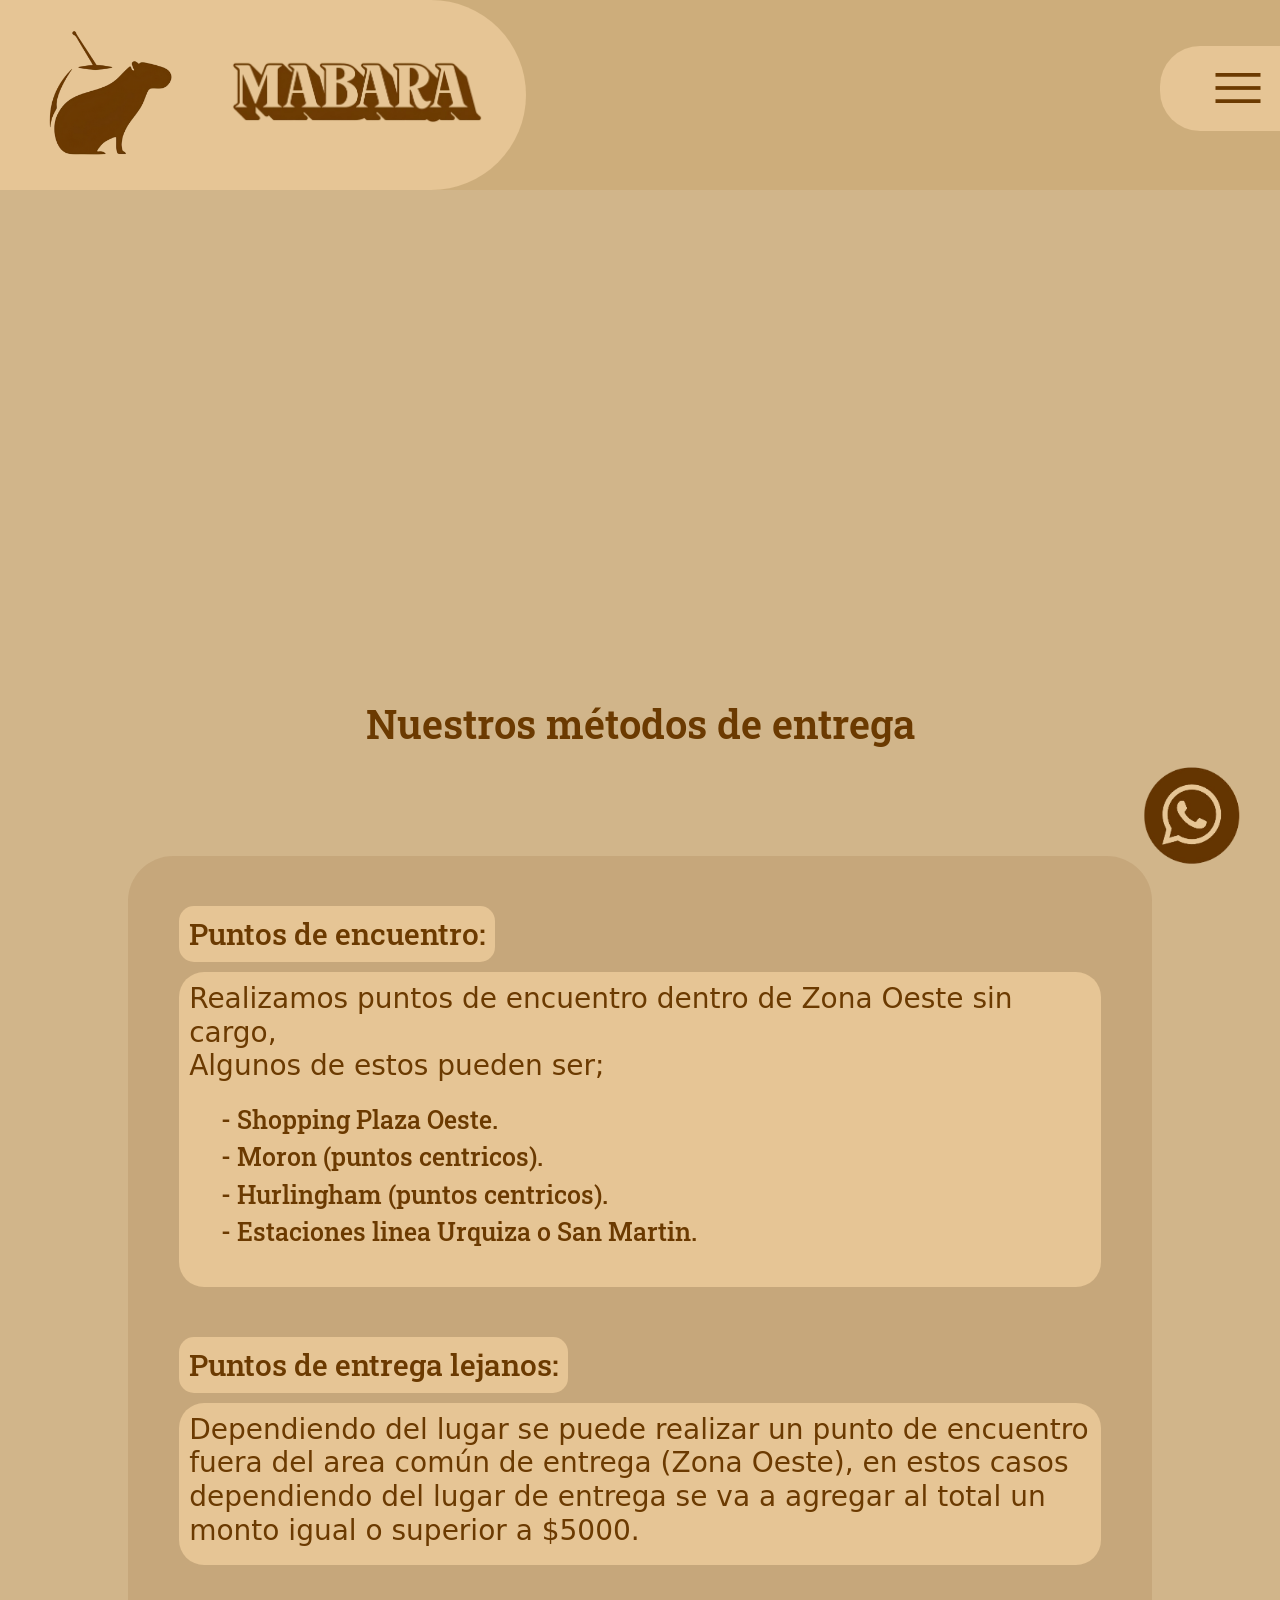
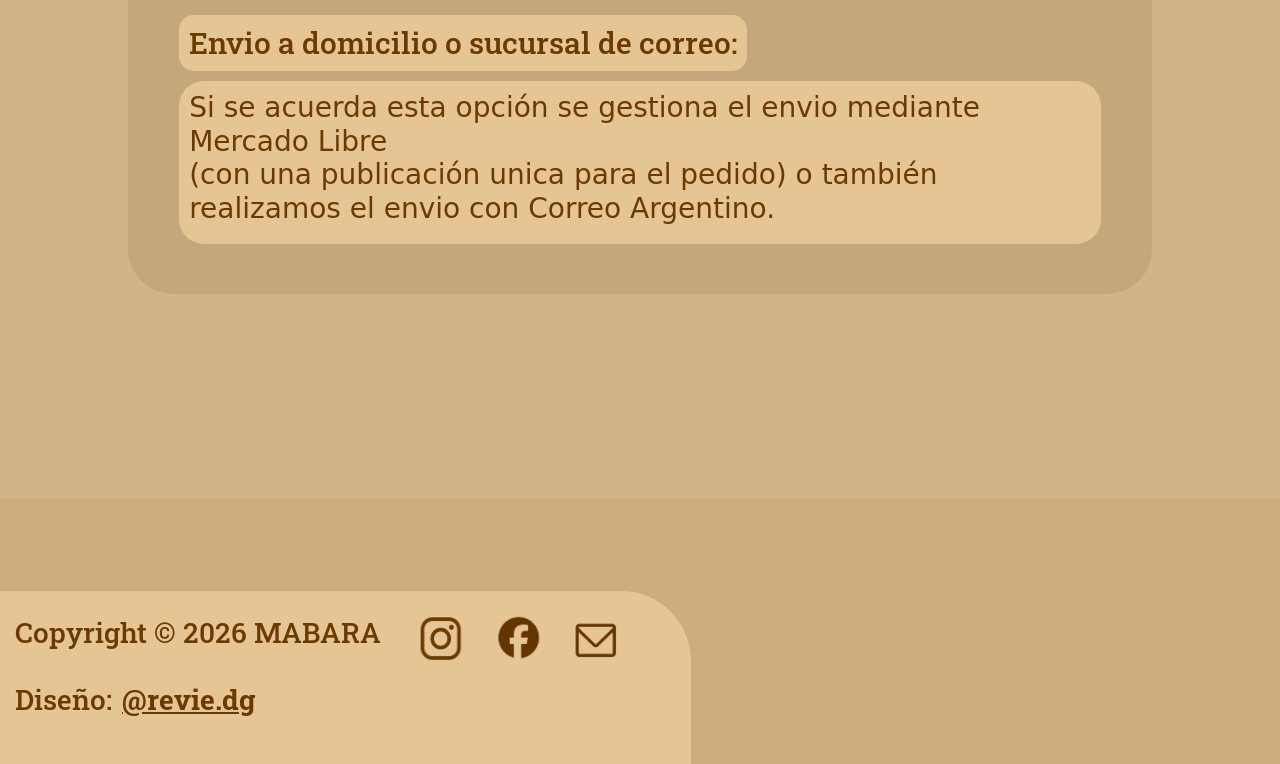
==== commit 0f267a1d: "Update entregas.html" ====
--- a/entregas.html
+++ b/entregas.html
@@ -145,8 +145,10 @@
 
     <footer id="footer">
         <div id="copyrightDiv">
-            <h1 style="width: 100%; padding: 15px; font-size: 28px !important;">Copyright © 2026 
-                MABARA<br>Diseño:<a style="font-size: 28px !important; text-decoration: underline !important;" href="https://www.instagram.com/revie.dg" target="_blank" rel="noopener noreferrer">@revie.dg</a></h1>
+            <h1 style="width: 100%; padding: 15px; font-size: 28px !important;">Copyright © 2026
+                MABARA<br><br>Diseño:<a style="font-size: 28px !important; text-decoration: underline !important;"
+                    href="https://www.instagram.com/revie.dg" target="_blank" rel="noopener noreferrer">@revie.dg</a>
+            </h1>
             <div style="display: inline-flex; padding-right: 60px;">
                 <a href="https://www.instagram.com/mabara.ar" target="_blank" rel="noopener noreferrer">
                     <img class="redesSociales" src="./css/media/logoIg.png" alt="instagram_logo"
